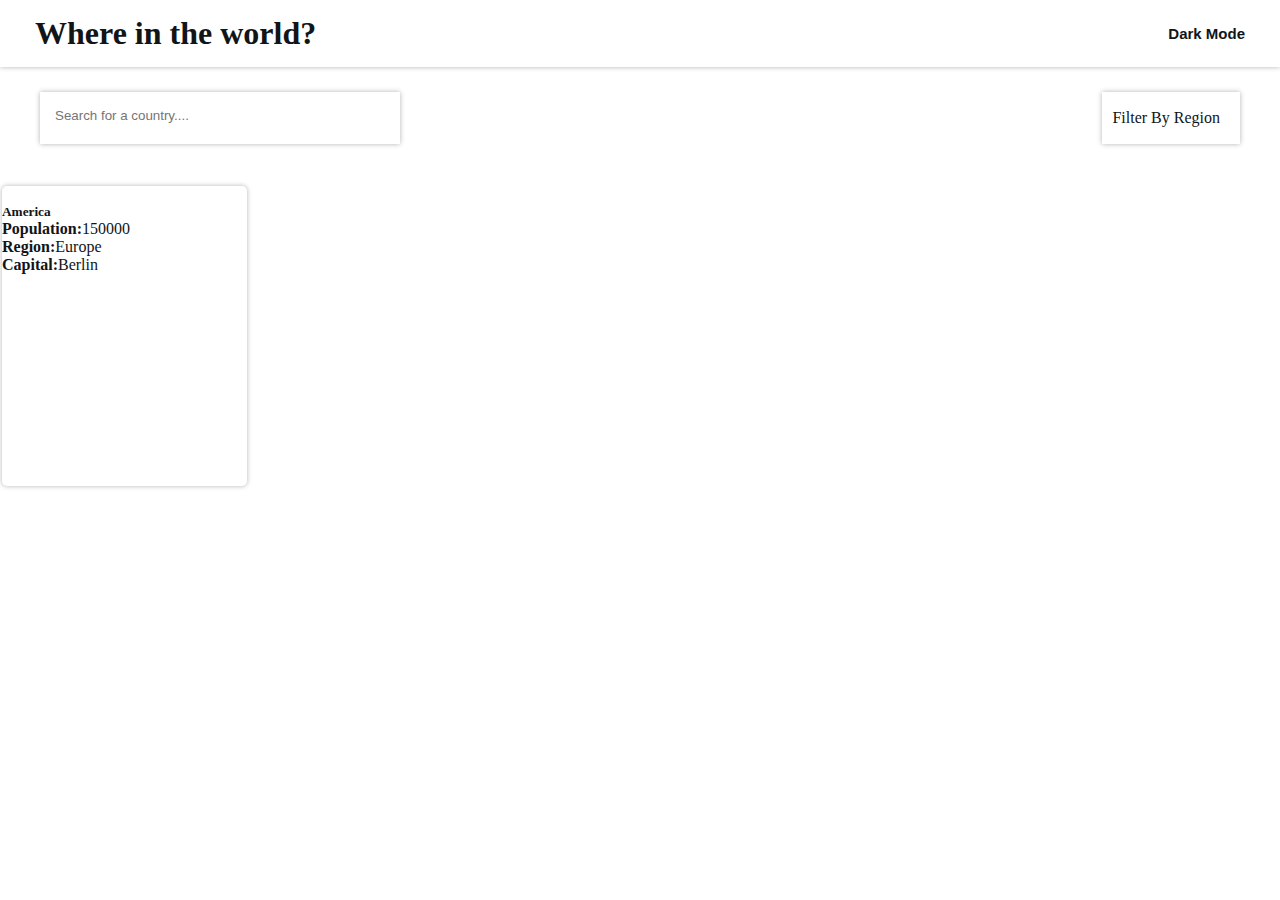
==== index.html @ f843dadb "first commit" ====
<!DOCTYPE html>
<html lang="en">
  <head>
    <meta charset="UTF-8" />
    <meta name="viewport" content="width=device-width, initial-scale=1.0" />
    <link
      rel="stylesheet"
      href="https://cdnjs.cloudflare.com/ajax/libs/font-awesome/6.2.1/css/all.min.css"
      integrity="sha512-MV7K8+y+gLIBoVD59lQIYicR65iaqukzvf/nwasF0nqhPay5w/9lJmVM2hMDcnK1OnMGCdVK+iQrJ7lzPJQd1w=="
      crossorigin="anonymous"
      referrerpolicy="no-referrer"
    />
    <link rel="stylesheet" href="style.css" class="css" />
    <title>Rest-countries-api</title>
  </head>
  <body>
    <header>
      <h1>Where in the world?</h1>

      <button class="toggle">
        <i class="fa-regular fa-moon"></i>
        Dark Mode
      </button>
    </header>
    <section class="first">
      <div class="search-country">
        <i class="fa-solid fa-magnifying-glass"></i>
        <input
          type="text"
          placeholder="Search for a country...."
          class="search"
        />
      </div>
      <div class="filter-country">
        <div class="dropdown">
          <p>Filter By Region</p>
          <button onclick="droplist()">
            <i class="fa-solid fa-chevron-down"></i>
          </button>
        </div>
        <div class="drop">
          <p class="region">All</p>
          <p class="region">Africa</p>
          <p class="region">America</p>
          <p class="region">Asia</p>
          <p class="region">Europe</p>
          <p class="region">Ocenia</p>
        </div>
      </div>
    </section>
    <section class="second">
      <div class="countries">
        <div class="country-img">
          <img src="" />
        </div>
        <div class="country-info">
          <h5 class="countryName">America</h5>
          <p><strong>Population:</strong>150000</p>
          <p class="regionName"><strong>Region:</strong>Europe</p>
          <p><strong>Capital:</strong>Berlin</p>
        </div>
      </div>
    </section>
    <!-- <section class="third">
<button>
  &#8592;back
</button>

    </section> -->
    
    <script src="script.js"></script>
  </body>
</html>
---- style.css ----
*{
    margin: 0;
    padding: 0;
    box-sizing: border-box;
}
body{
    width: 100%;
    min-height: 100vh;
    --bgcolor: hsl(0,0%,98%);
    --fontcolor: hsl(200, 15%, 8%);
    font-family:"Nunito Sans" sans-serif;
    /* background-color: hsl(0, 0%, 100%); */

    color: hsl(200, 15%, 8%);
}
/* ------------------------------------
---------------header------------------
------------------------------------ */
header{
    width:100%;
    padding: 15px 35px;
    display: flex;
justify-content: space-between;
background-color: hsl(0, 0%, 100%);
/* box-shadow: 0 0 5px rgba(3, 3, 3, 0.3); */
/* border: 1px solid black; */
 /* box-shadow: rgba(10, 10, 10, 0.1) 0px 10px 10px -10px;; */
 box-shadow: 0 0 5px rgba(0, 0, 0, 0.3);

}
button{
    outline: none;
    border: 0;
    background: transparent;
    color: var(--fontcolor);
}

.toggle{
    font-size: 15px;
    cursor: pointer;
    color: hsl(200, 15%, 8%);
    font-weight: 600;

}

/* ------------------------------------
------------first-section-------------
------------------------------------ */
.first{
    display: flex;
    justify-content: space-between;
    width:100%;
    padding: 25px 40px;
   
   
}

.search-country{
    width:30%;
 
    padding:6px 10px;
    background-color: hsl(0, 0%, 100%);
    box-shadow: 0 0 5px rgba(0, 0, 0, 0.3);
}
input[type="text"]{
    border:none;
        padding: 10px 5px;
        outline: 0;
        border: 0;
}
.dropdown{
    display:flex;
    box-shadow: 0 0 5px rgba(0, 0, 0, 0.3);
padding:1px 5px;
cursor: pointer;
background-color: hsl(0, 0%, 100%);
    /* padding:16px 10px; */
}
.dropdown p{
    padding:16px 5px;
}
.dropdown i {
    padding: 5px;
    cursor: pointer;
}
.drop {
    box-shadow: 0 0 5px rgba(0, 0, 0, 0.3);

margin-top: 0.5rem;
    padding: 17px 14px;
    /* width: 100%; */
    border-radius: 5px;
  
    cursor: pointer;
  
    display: none;
}
/* ------------------------------------
------------countries-------------
------------------------------------ */
.countries{
    min-height: 300px;
    box-shadow: 0 0 5px rgba(0, 0, 0, 0.3);
    width: 245px;
    border-radius: 5px;
    margin: 17px 2px;
    overflow: hidden;
    background-color: var(--countrybgcolor); 
}
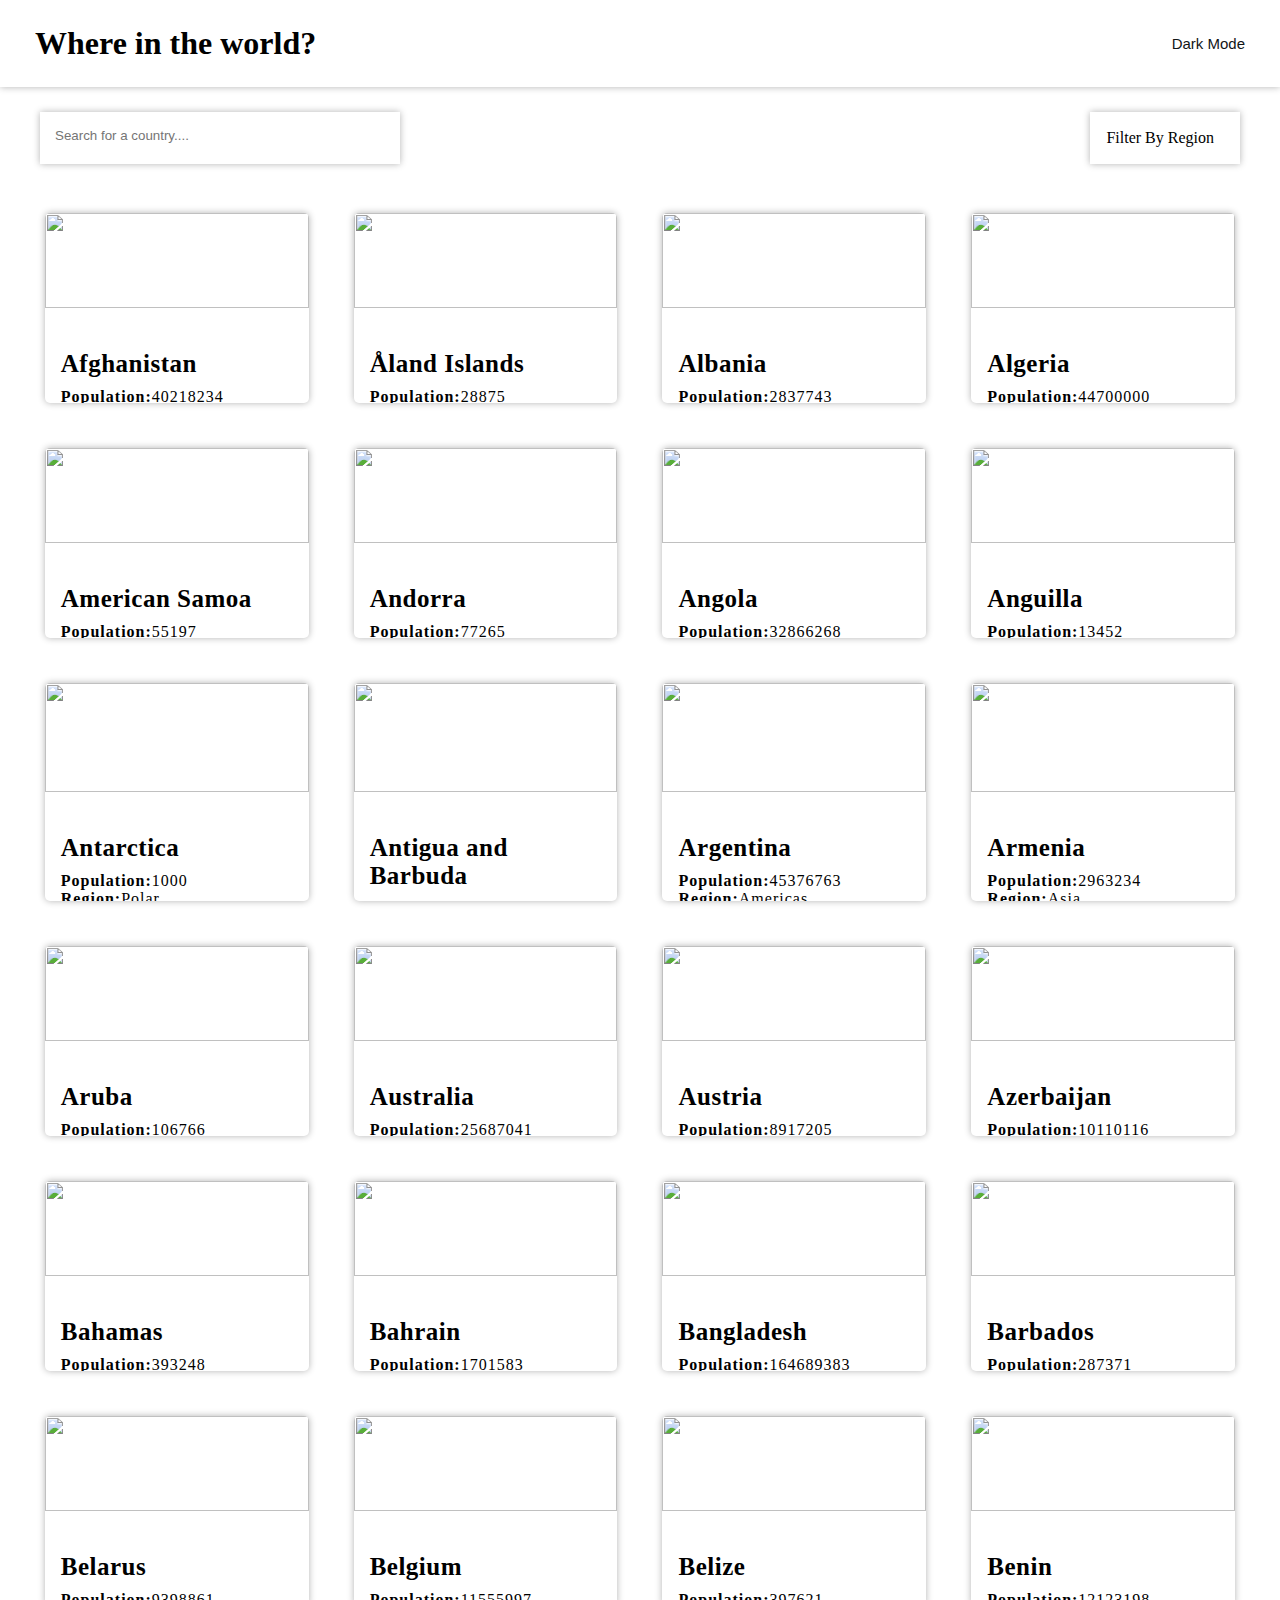
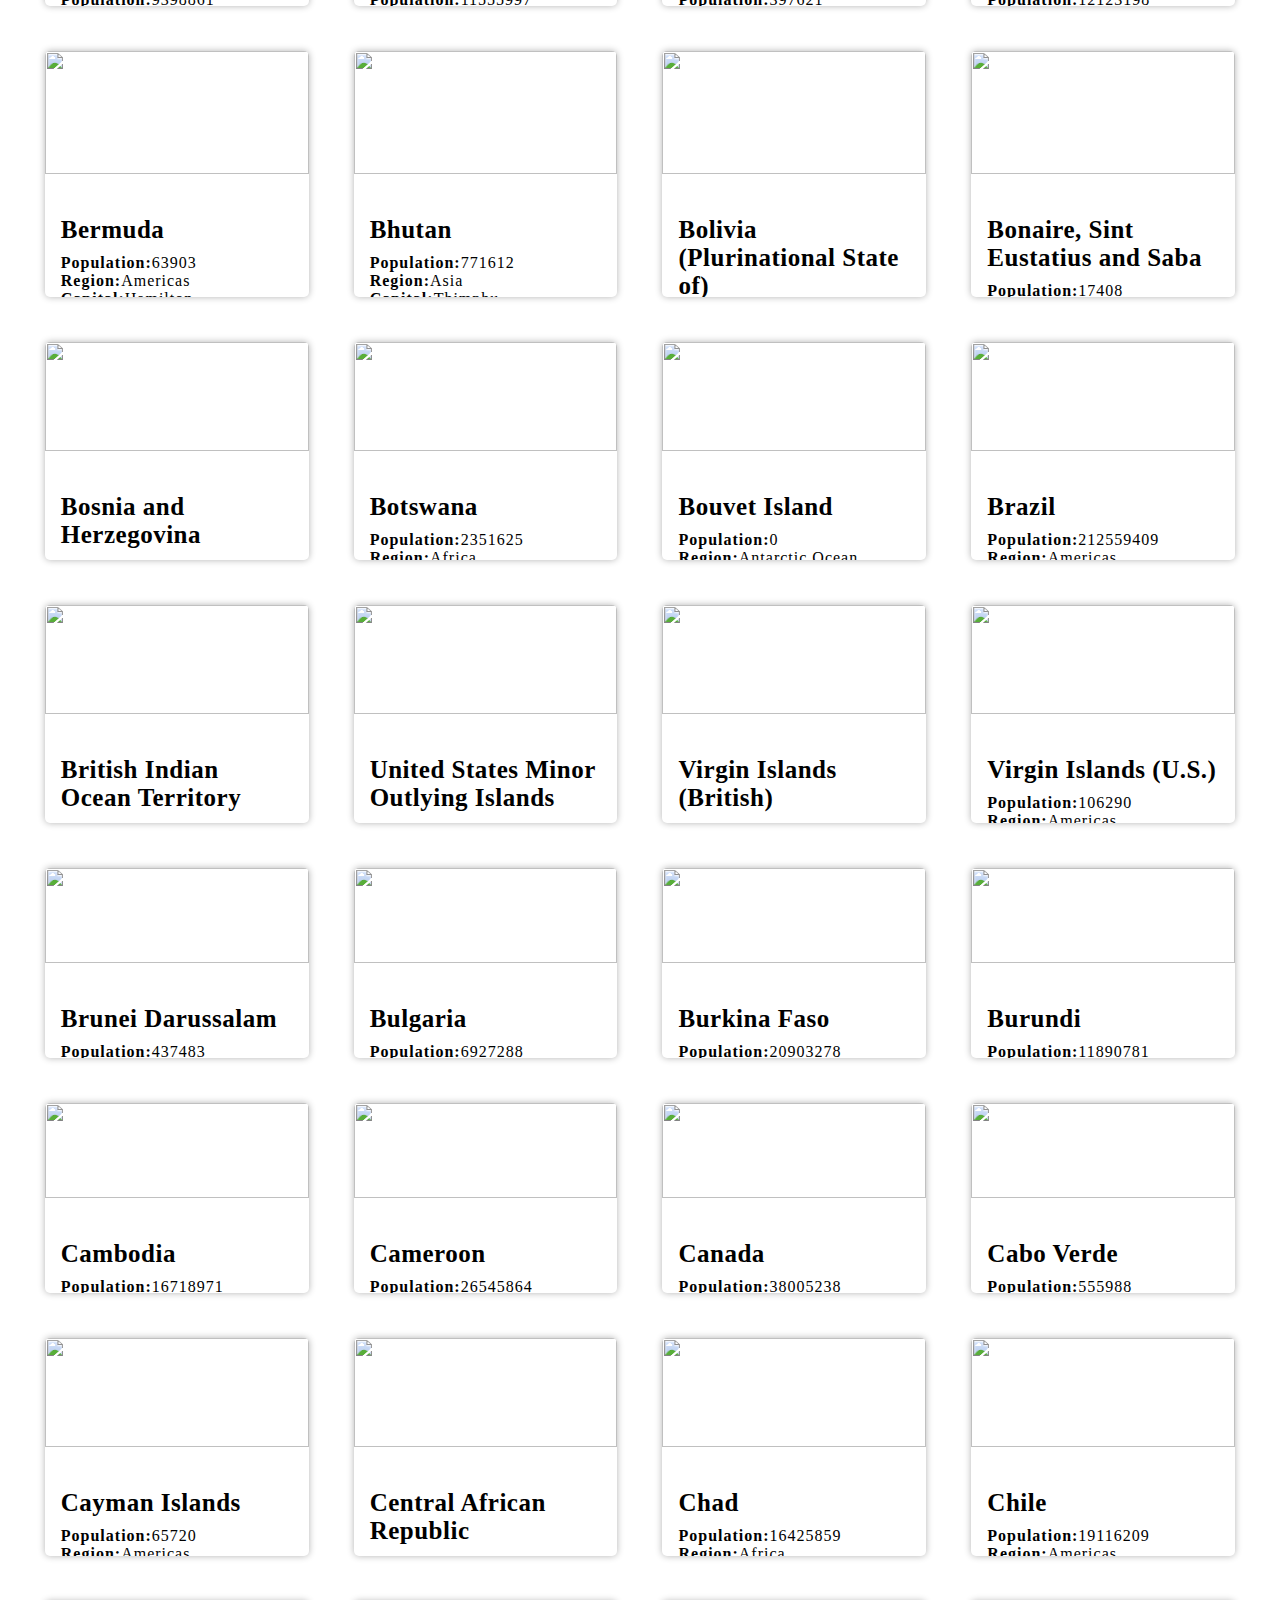
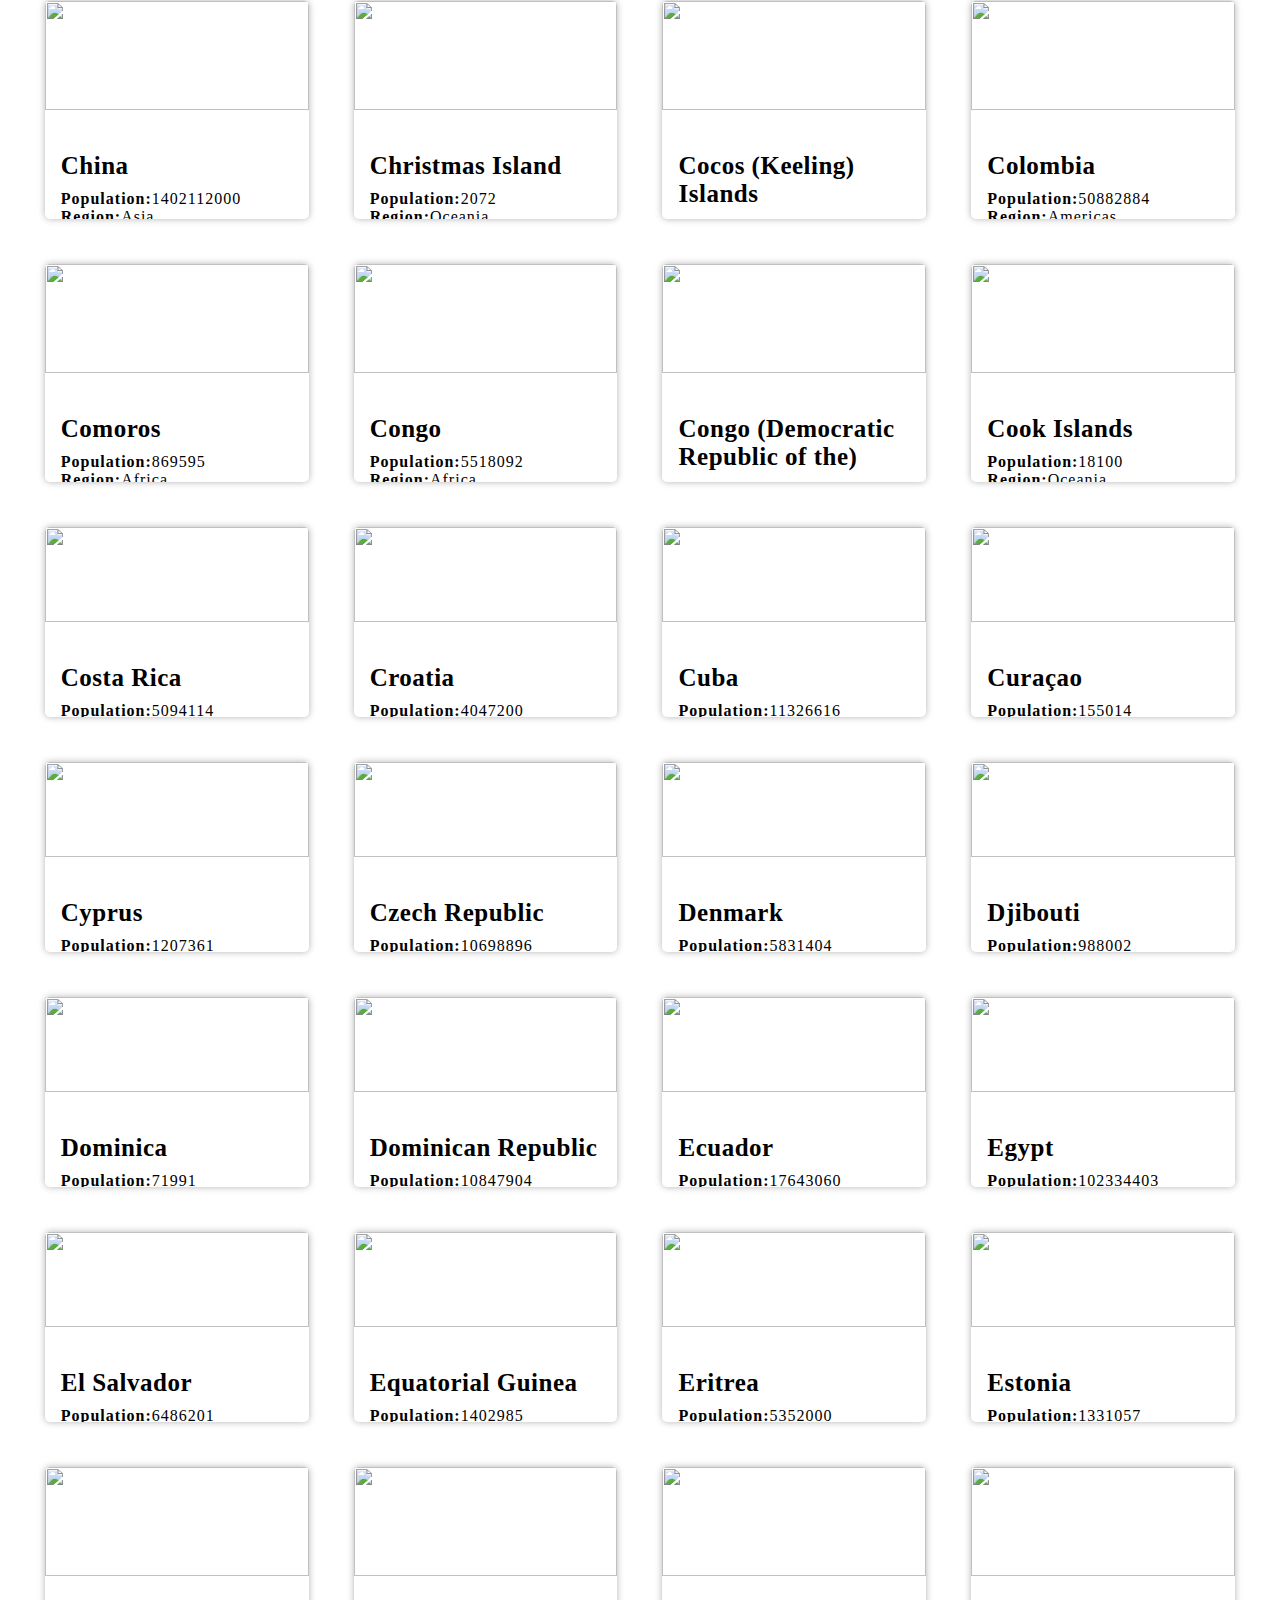
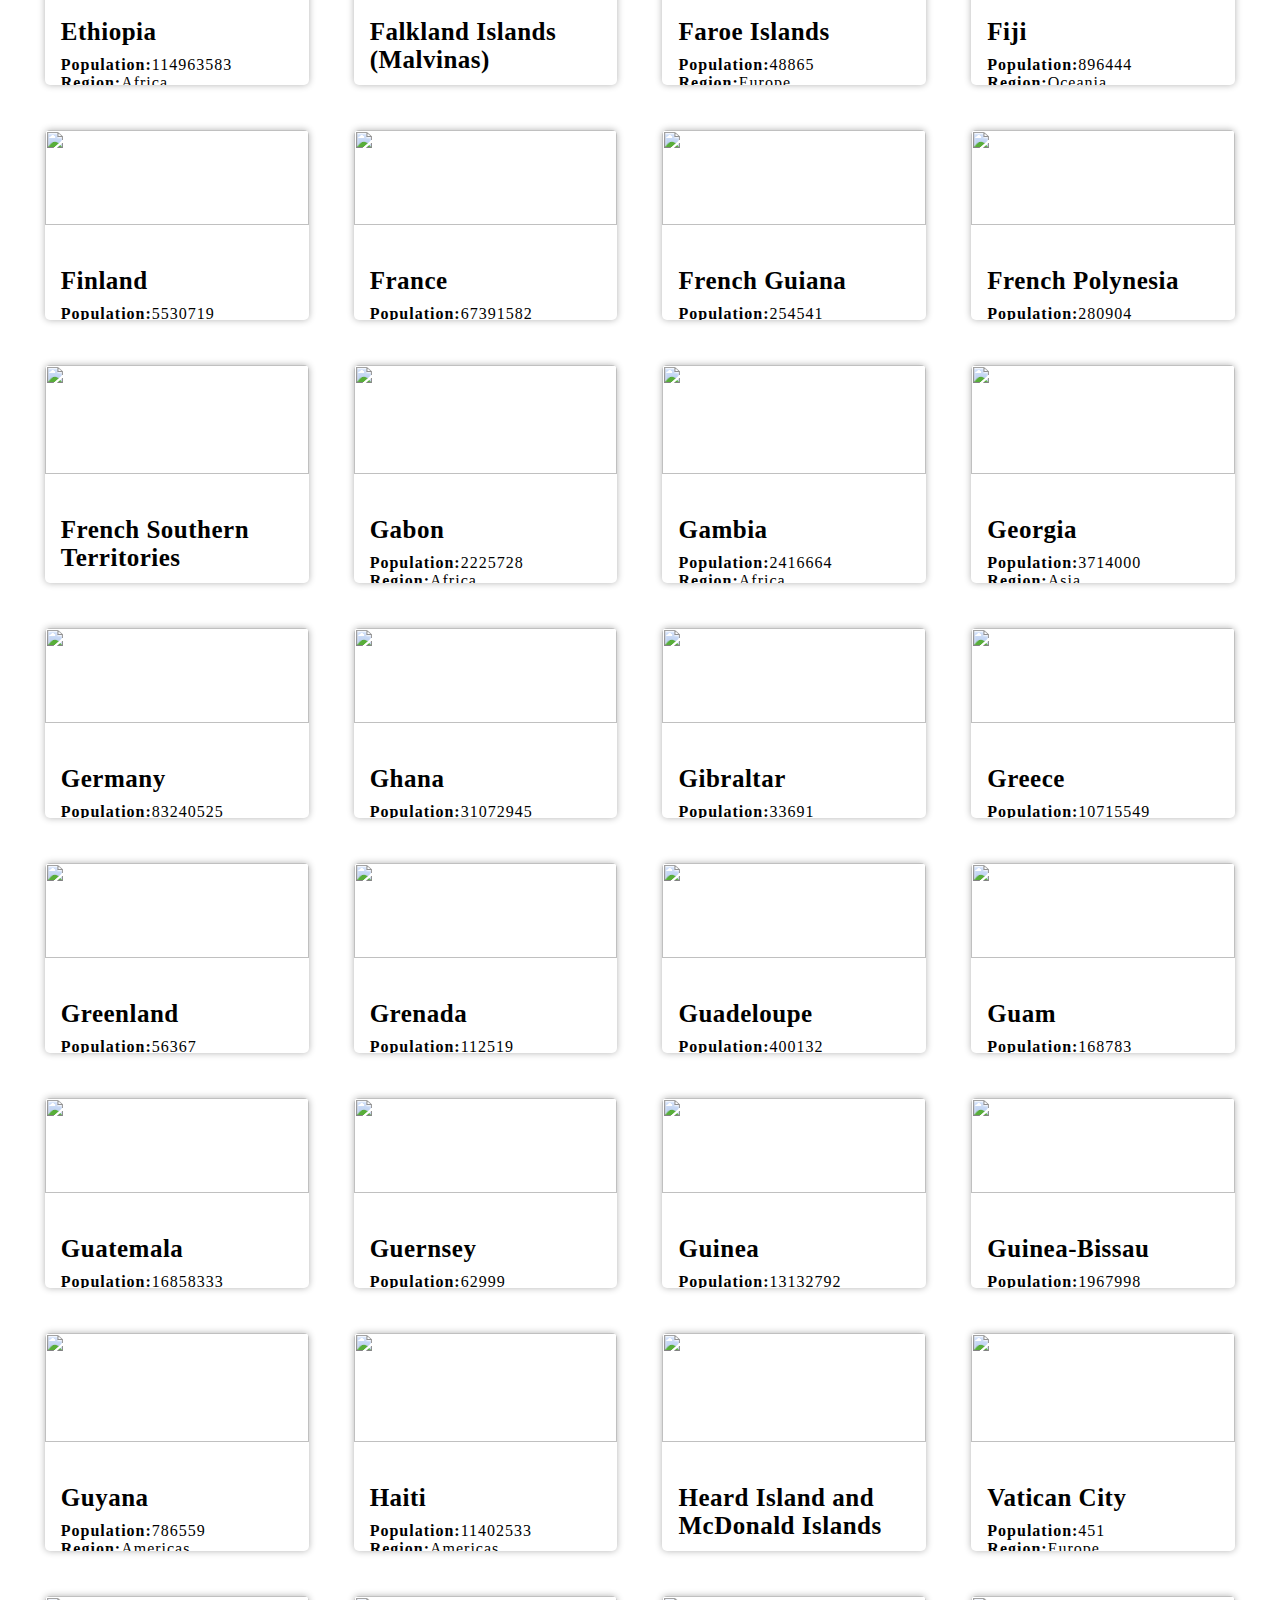
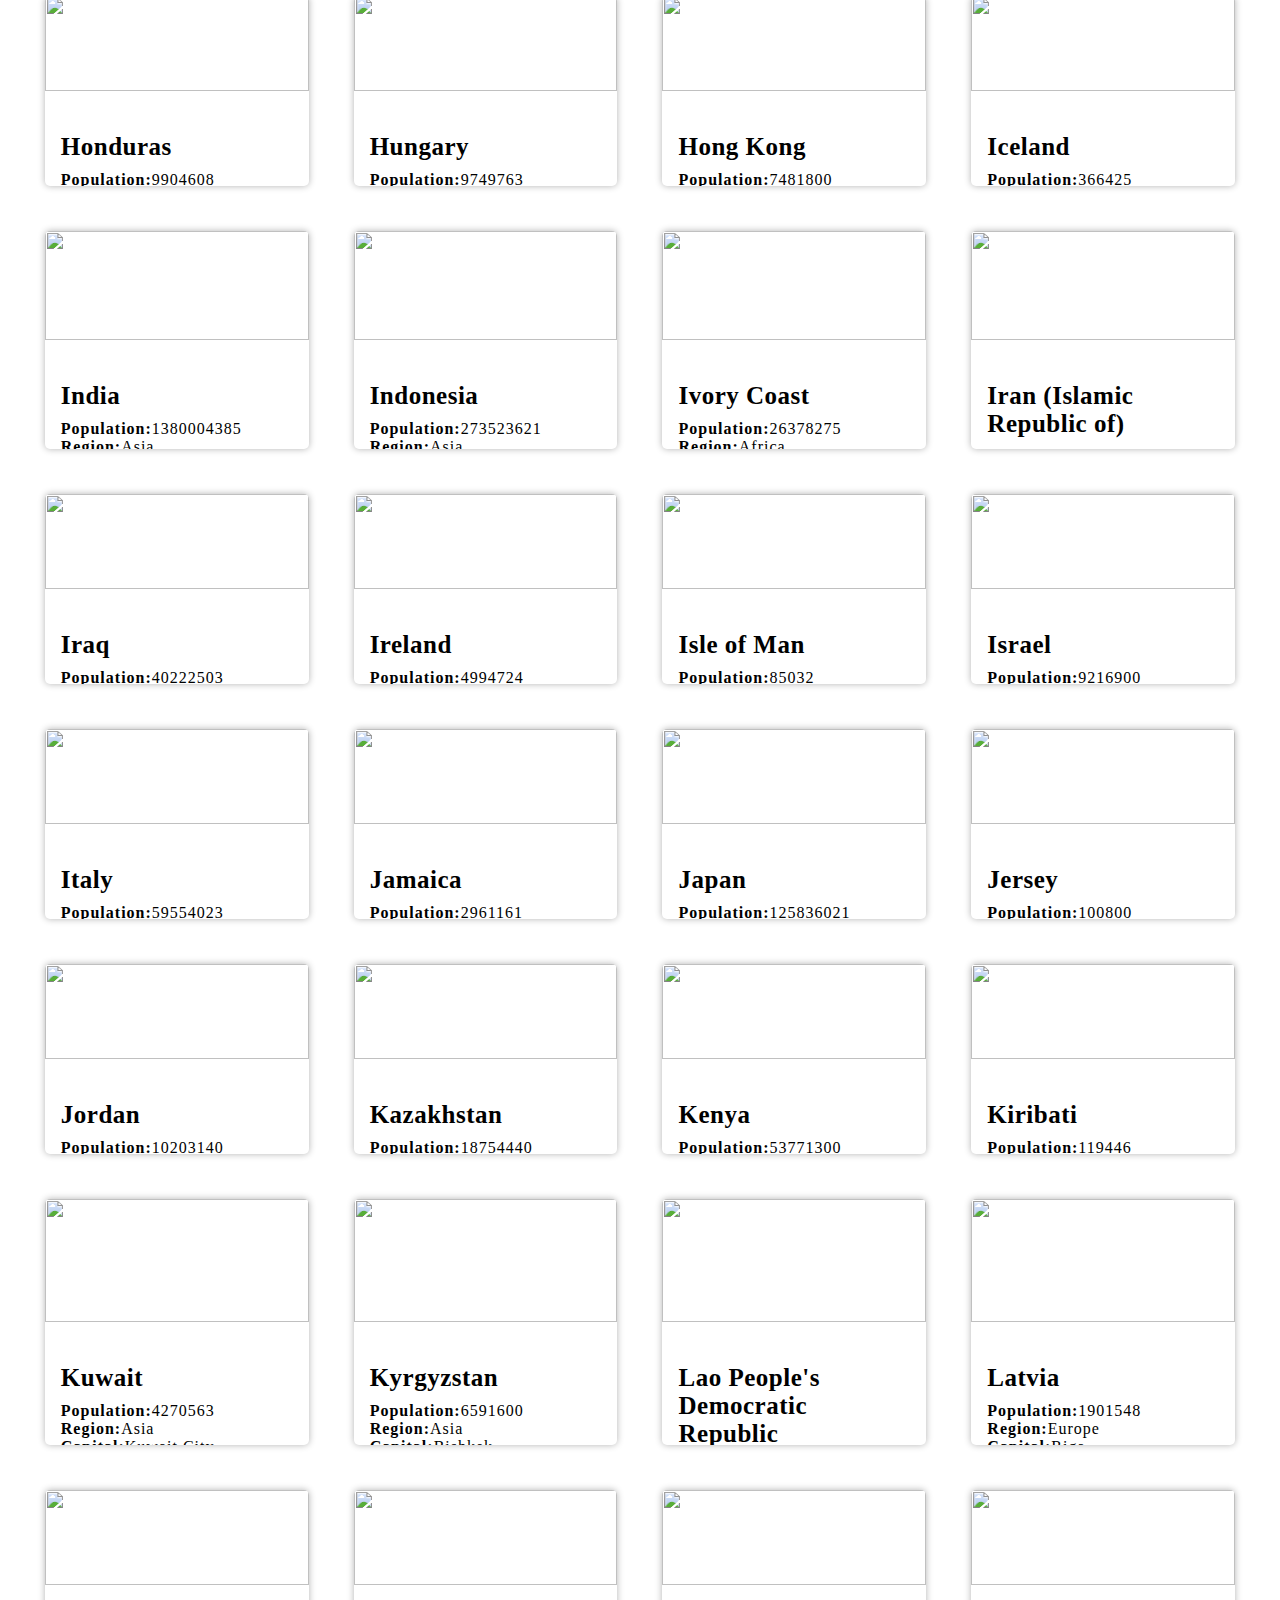
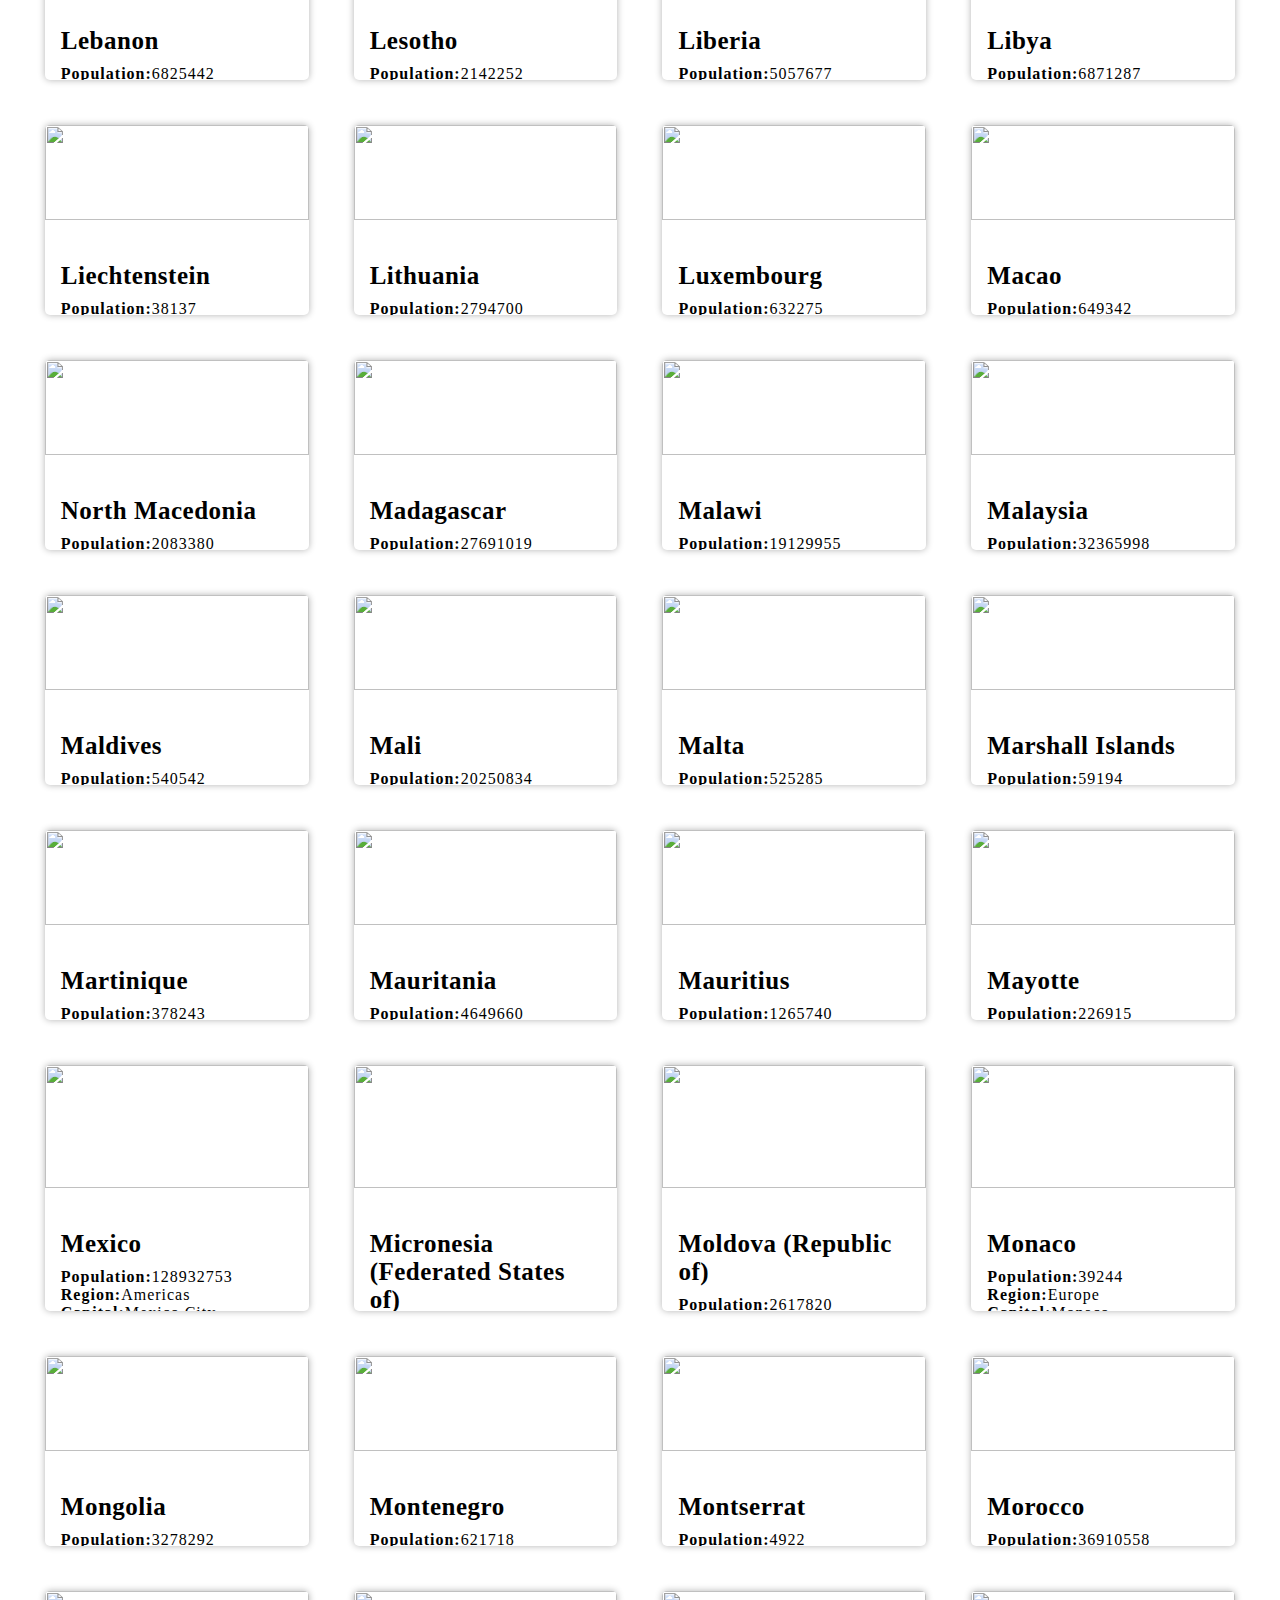
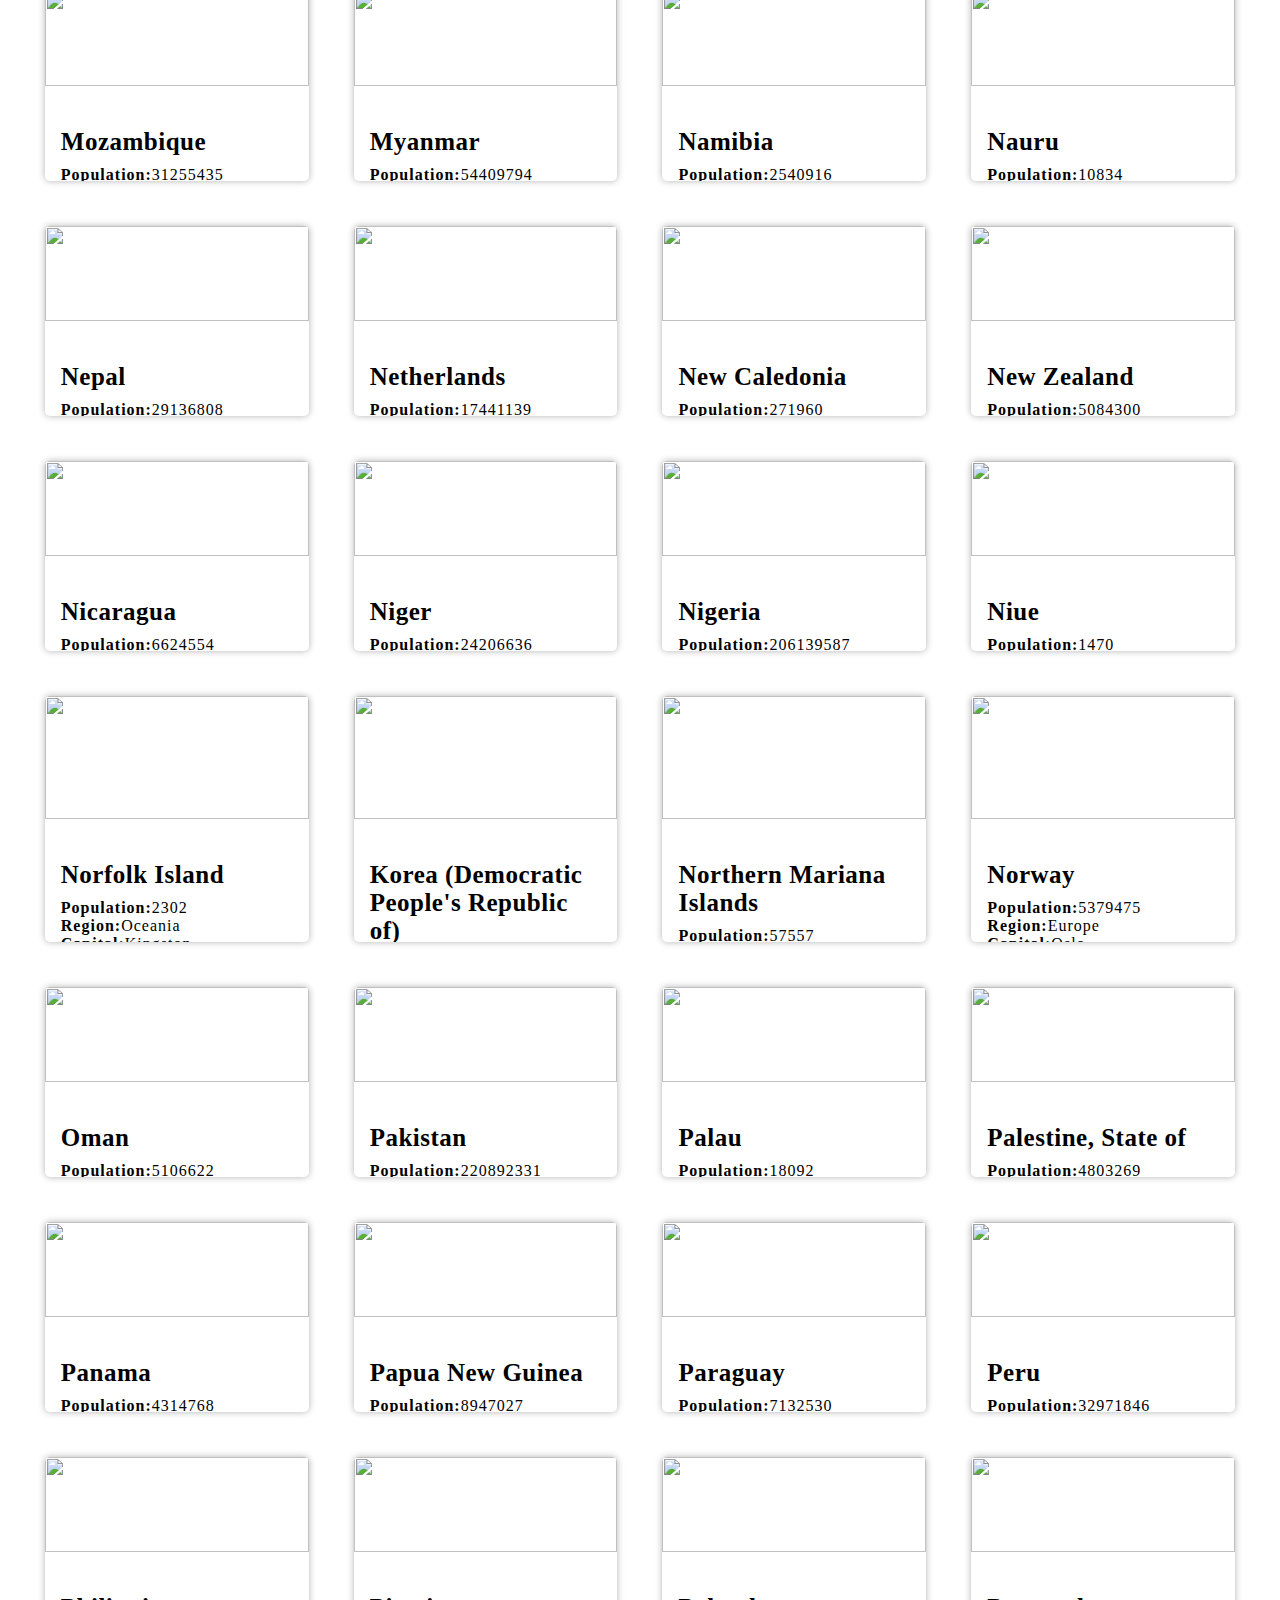
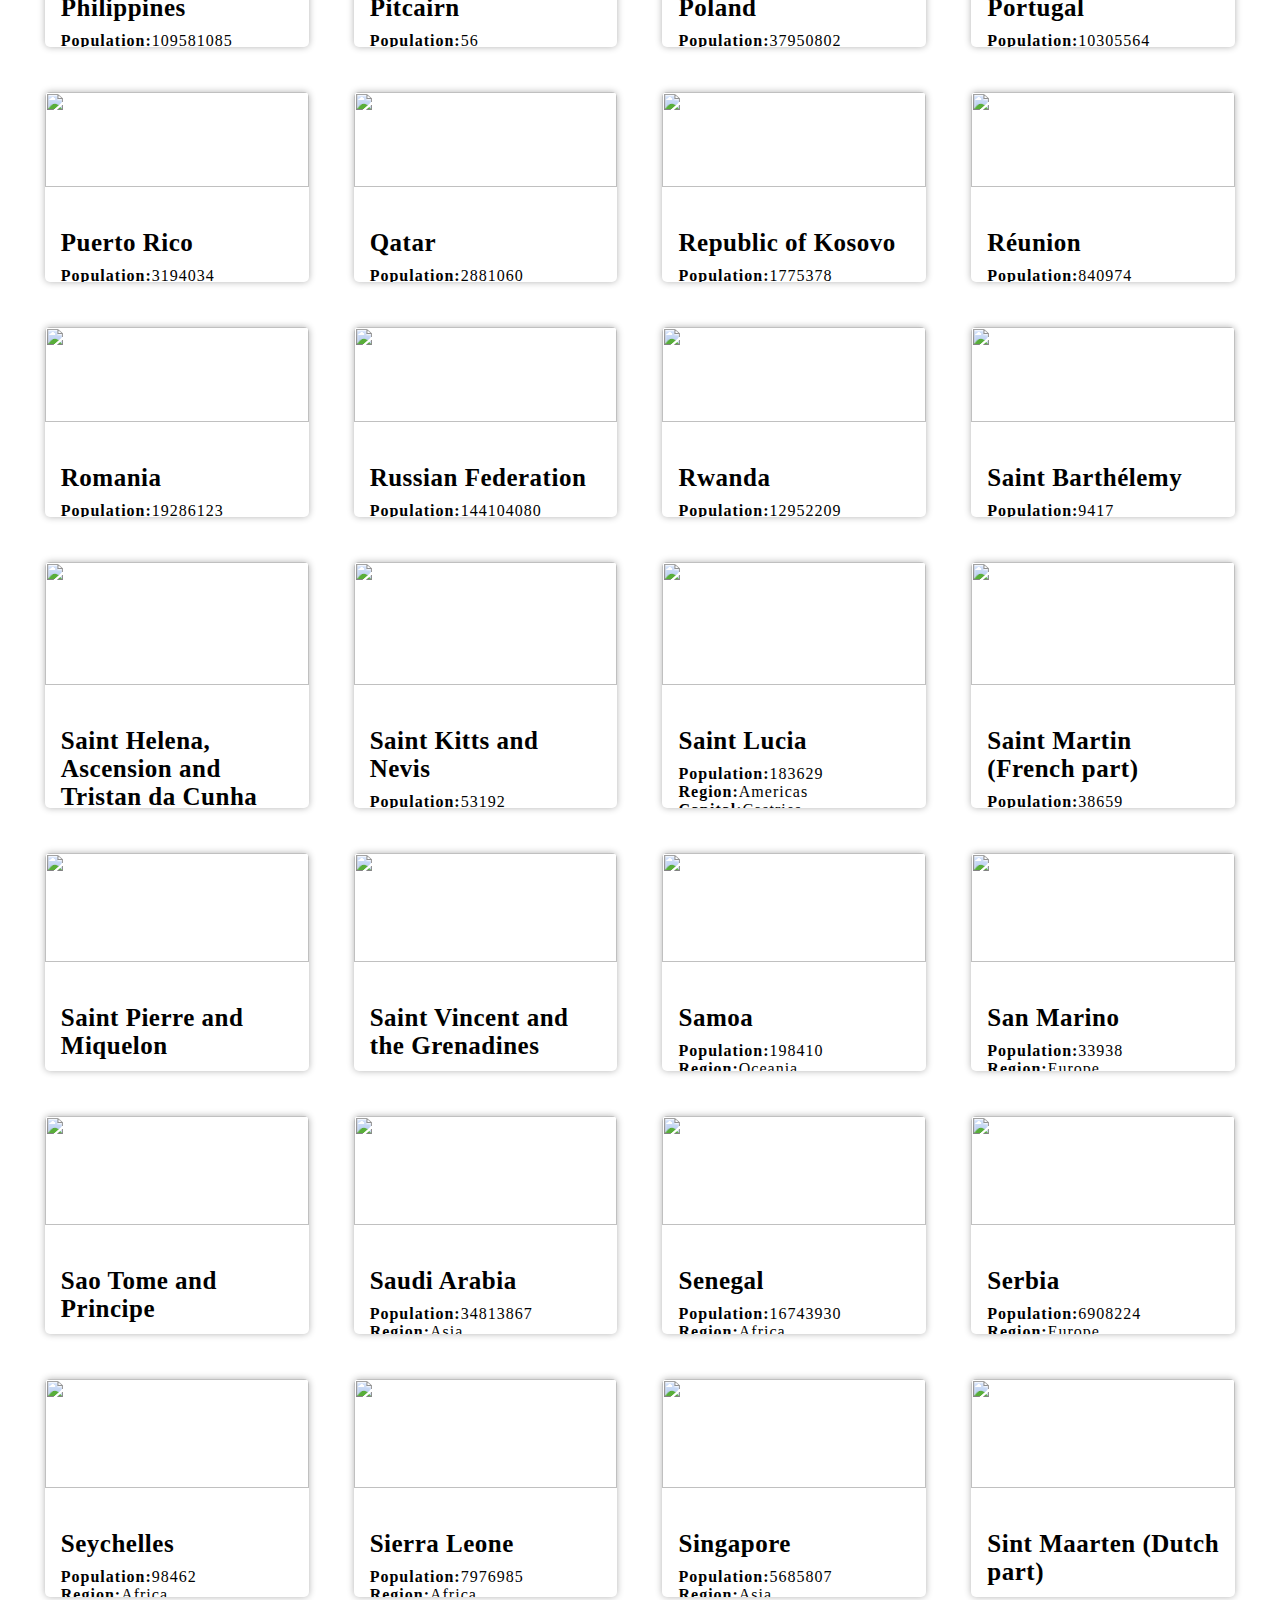
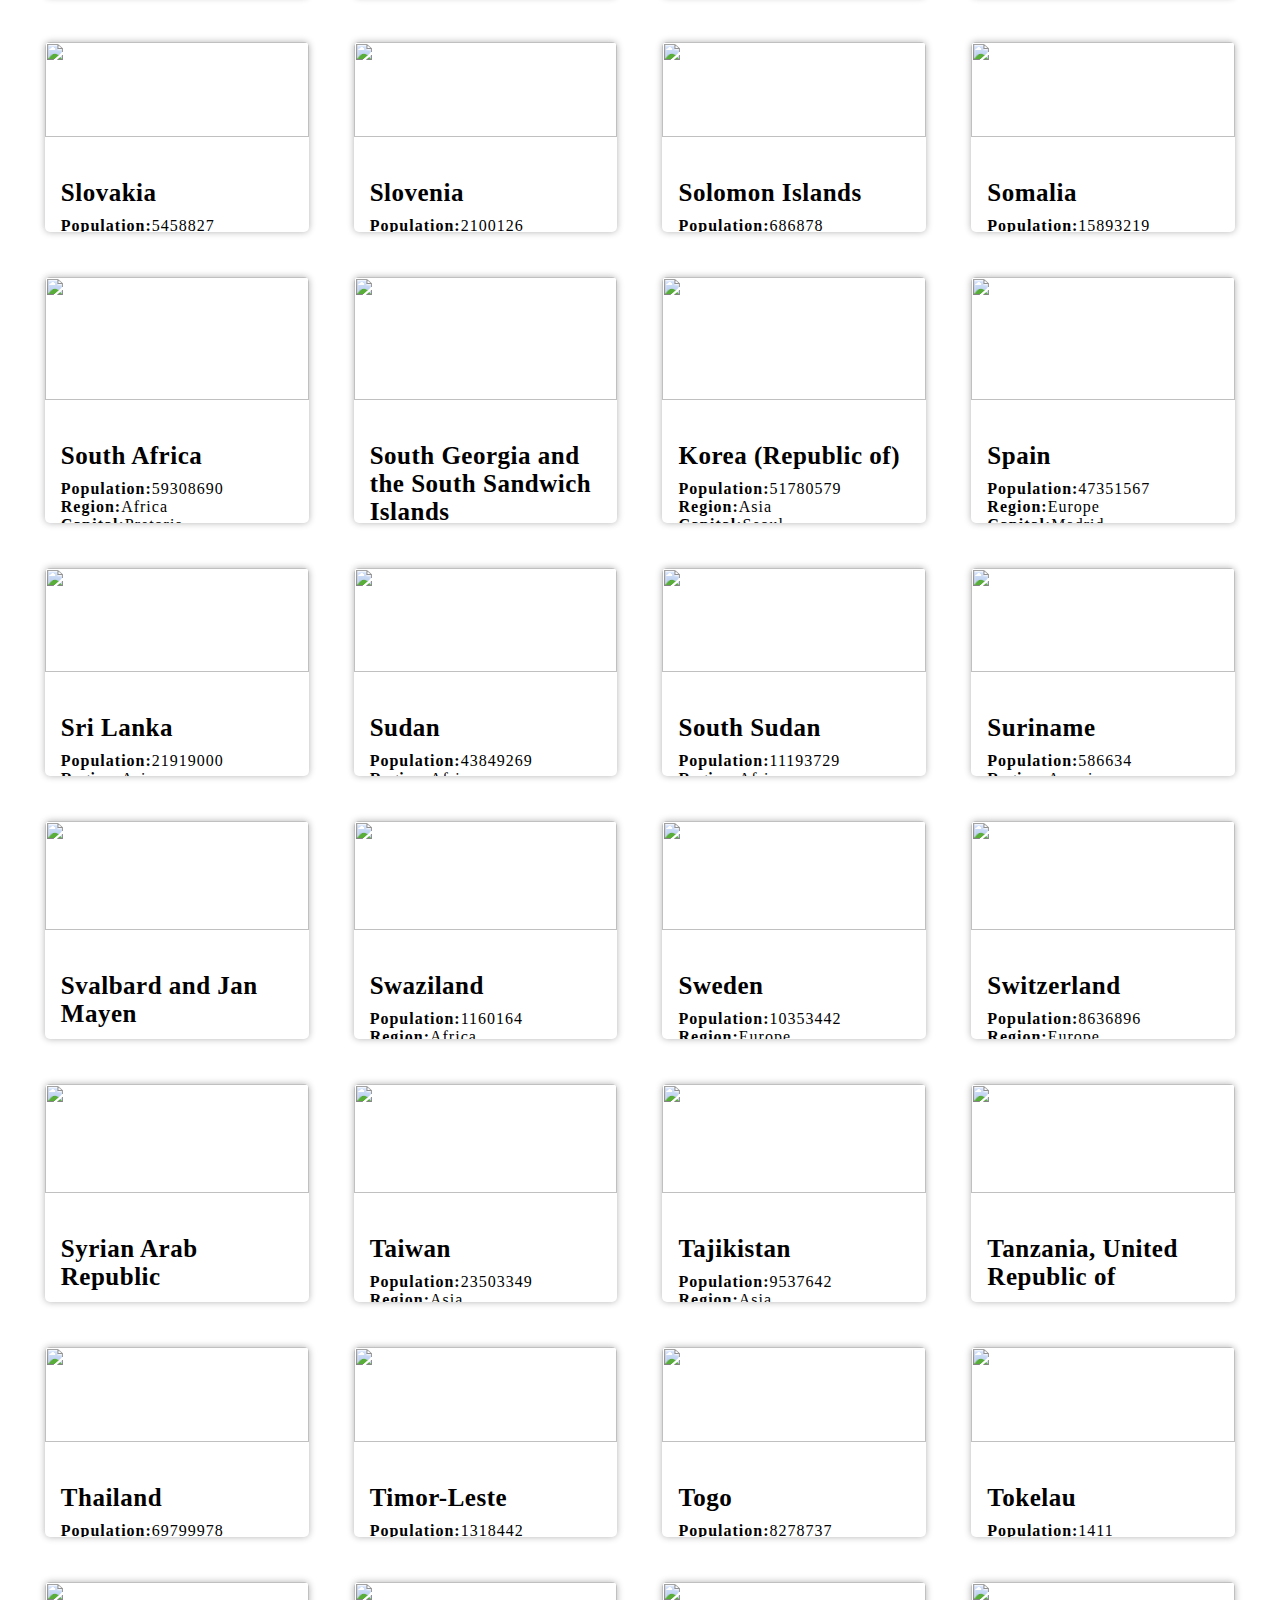
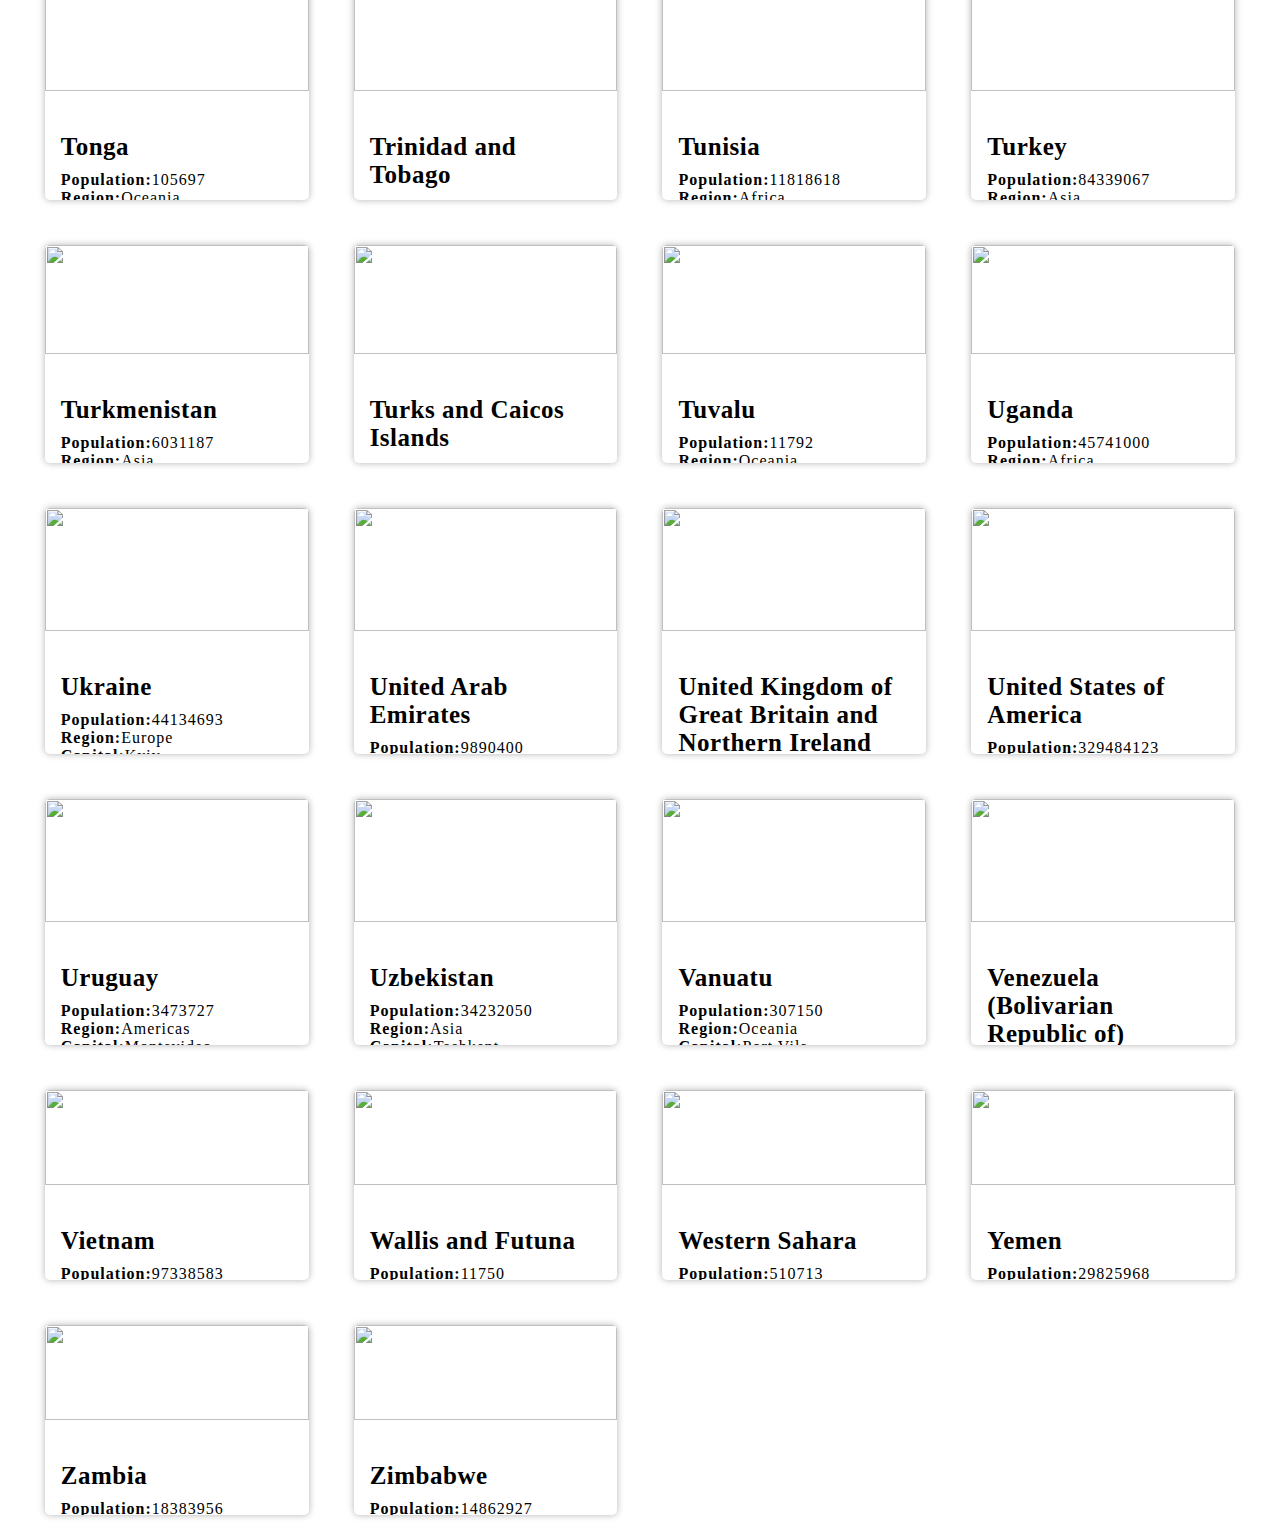
==== commit d8c0249a: "changes to filter country" ====
--- a/index.html
+++ b/index.html
@@ -10,46 +10,53 @@
       crossorigin="anonymous"
       referrerpolicy="no-referrer"
     />
+    <link rel="preconnect" href="https://fonts.googleapis.com"><link rel="preconnect" href="https://fonts.gstatic.com" crossorigin><link href="https://fonts.googleapis.com/css2?family=Nunito+Sans&display=swap" rel="stylesheet">
     <link rel="stylesheet" href="style.css" class="css" />
     <title>Rest-countries-api</title>
   </head>
   <body>
+    <div id="loader">
+      <div class="progress">
+          <div class="intermediate"></div>
+      </div>
+  </div>
     <header>
       <h1>Where in the world?</h1>
 
       <button class="toggle">
-        <i class="fa-regular fa-moon"></i>
+        <i class="fa-regular  fa-moon moon"></i>
         Dark Mode
       </button>
     </header>
     <section class="first">
       <div class="search-country">
-        <i class="fa-solid fa-magnifying-glass"></i>
+        <i class="fa-solid fa-magnifying-glass fas"></i>
         <input
           type="text"
           placeholder="Search for a country...."
           class="search"
+          oninput="handleSearch()"
         />
       </div>
       <div class="filter-country">
         <div class="dropdown">
           <p>Filter By Region</p>
           <button onclick="droplist()">
-            <i class="fa-solid fa-chevron-down"></i>
+            <i class="fa-solid fas fa-chevron-down"></i>
           </button>
         </div>
-        <div class="drop">
-          <p class="region">All</p>
-          <p class="region">Africa</p>
-          <p class="region">America</p>
-          <p class="region">Asia</p>
-          <p class="region">Europe</p>
-          <p class="region">Ocenia</p>
+        <div class="drop"> 
+          <p class="region" onclick="getCountry()">All</p>
+          <p class="region" onclick="fCountry(this)">Africa</p>
+          <p class="region" onclick="fCountry(this)">America</p>
+          <p class="region" onclick="fCountry(this)">Asia</p>
+          <p class="region" onclick="fCountry(this)">Europe</p>
+          <p class="region" onclick="fCountry(this)">Ocenia</p>
         </div>
       </div>
     </section>
     <section class="second">
-      <div class="countries">
+      <!-- <div class="countries">
         <div class="country-img">
           <img src="" />
         </div>
@@ -59,8 +66,9 @@
           <p class="regionName"><strong>Region:</strong>Europe</p>
           <p><strong>Capital:</strong>Berlin</p>
         </div>
-      </div>
+      </div> -->
     </section>
+    
     <!-- <section class="third">
 <button>
   &#8592;back
--- a/style.css
+++ b/style.css
@@ -1,109 +1,228 @@
-*{
-    margin: 0;
-    padding: 0;
-    box-sizing: border-box;
-}
-body{
+@import url("https://fonts.google.com/specimen/Nunito+Sans");
+* {
+  margin: 0;
+  padding: 0;
+  box-sizing: border-box;
+}
+body {
+  width: 100%;
+  min-height: 100vh;
+  --bgcolor: hsl(0, 0%, 98%);
+  --fontcolor: hsl(200, 15%, 8%);
+  font-family: "Nunito Sans" sans-serif;
+}
+/* ---------------loader------------------ */
+#loader{
+    display: none;
+    background: rgba(0, 0, 0, 0.505) url('./preloader.gif') no-repeat center;
+    background-size: 4%;
+    color: var(--bgcolor);
+    height: 100vh;
     width: 100%;
-    min-height: 100vh;
-    --bgcolor: hsl(0,0%,98%);
-    --fontcolor: hsl(200, 15%, 8%);
-    font-family:"Nunito Sans" sans-serif;
-    /* background-color: hsl(0, 0%, 100%); */
-
-    color: hsl(200, 15%, 8%);
+    position: fixed;
+    z-index: 100;
+}
+#loader.show{
+    display: block;
+}
+.hidden{
+    display: none;
 }
 /* ------------------------------------
 ---------------header------------------
 ------------------------------------ */
-header{
-    width:100%;
-    padding: 15px 35px;
-    display: flex;
-justify-content: space-between;
-background-color: hsl(0, 0%, 100%);
-/* box-shadow: 0 0 5px rgba(3, 3, 3, 0.3); */
-/* border: 1px solid black; */
- /* box-shadow: rgba(10, 10, 10, 0.1) 0px 10px 10px -10px;; */
- box-shadow: 0 0 5px rgba(0, 0, 0, 0.3);
-
-}
-button{
-    outline: none;
-    border: 0;
-    background: transparent;
-    color: var(--fontcolor);
-}
-
-.toggle{
-    font-size: 15px;
-    cursor: pointer;
-    color: hsl(200, 15%, 8%);
-    font-weight: 600;
-
+header {
+  width: 100%;
+  padding: 25px 35px;
+  display: flex;
+  justify-content: space-between;
+
+  box-shadow: 0 0 7px rgba(0, 0, 0, 0.3);
+}
+button {
+  outline: none;
+  border: 0;
+  background: transparent;
+}
+
+.toggle {
+  font-size: 15px;
+  cursor: pointer;
+
+  color: var(--fontcolor);
 }
 
 /* ------------------------------------
 ------------first-section-------------
 ------------------------------------ */
-.first{
-    display: flex;
-    justify-content: space-between;
-    width:100%;
-    padding: 25px 40px;
-   
-   
-}
-
-.search-country{
-    width:30%;
- 
-    padding:6px 10px;
-    background-color: hsl(0, 0%, 100%);
-    box-shadow: 0 0 5px rgba(0, 0, 0, 0.3);
-}
-input[type="text"]{
-    border:none;
-        padding: 10px 5px;
-        outline: 0;
-        border: 0;
-}
-.dropdown{
-    display:flex;
-    box-shadow: 0 0 5px rgba(0, 0, 0, 0.3);
-padding:1px 5px;
-cursor: pointer;
-background-color: hsl(0, 0%, 100%);
-    /* padding:16px 10px; */
-}
-.dropdown p{
-    padding:16px 5px;
+.first {
+  display: flex;
+  justify-content: space-between;
+  width: 100%;
+  padding: 25px 40px;
+}
+
+.search-country {
+  width: 30%;
+
+  padding: 6px 10px;
+  background-color: var(--countrybgcolor);
+
+  box-shadow: 0 0 7px rgba(0, 0, 0, 0.3);
+}
+input[type="text"] {
+  border: none;
+  padding: 10px 5px;
+  outline: 0;
+  border: 0;
+  background-color: var(--countrybgcolor);
+}
+.dropdown {
+  display: flex;
+  box-shadow: 0 0 7px rgba(0, 0, 0, 0.3);
+  padding: 1px 11px;
+  cursor: pointer;
+  background-color: var(--countrybgcolor);
+}
+.dropdown p {
+  padding: 16px 5px;
 }
 .dropdown i {
-    padding: 5px;
-    cursor: pointer;
+  padding: 5px;
+  cursor: pointer;
 }
 .drop {
-    box-shadow: 0 0 5px rgba(0, 0, 0, 0.3);
-
-margin-top: 0.5rem;
-    padding: 17px 14px;
-    /* width: 100%; */
-    border-radius: 5px;
-  
-    cursor: pointer;
-  
-    display: none;
+  box-shadow: 0 0 7px rgba(0, 0, 0, 0.3);
+
+  margin-top: 0.5rem;
+  padding: 17px 17px;
+  width: 12%;
+  border-radius: 3px;
+  cursor: pointer;
+  display: none;
+  position: absolute;
+  background-color: var(--bgcolor);
+  color: var(--fontcolor);
+
+  z-index: 1;
 }
 /* ------------------------------------
 ------------countries-------------
 ------------------------------------ */
-.countries{
-    min-height: 300px;
-    box-shadow: 0 0 5px rgba(0, 0, 0, 0.3);
-    width: 245px;
-    border-radius: 5px;
-    margin: 17px 2px;
-    overflow: hidden;
-    background-color: var(--countrybgcolor); 
-}+.countries {
+  box-shadow: 0 0 7px rgba(0, 0, 0, 0.3);
+
+  border-radius: 5px;
+
+  overflow: hidden;
+  background-color: var(--countrybgcolor);
+  z-index: -1;
+  height: 100%;
+  width: 100%;
+}
+.second {
+  display: grid;
+  grid-template-columns: repeat(4, auto);
+
+  width: 93vw;
+  gap: 45px;
+  margin: 1.5rem auto;
+}
+
+.country-img {
+  width: 100%;
+  height: 50%;
+}
+.country-img img {
+  height: 100%;
+  width: 100%;
+  object-fit: cover;
+}
+.country-info {
+  width: 100%;
+  padding: 2rem 1rem;
+}
+.country-info h1 {
+  letter-spacing: 0.5px;
+  font-size: 25px;
+  padding: 10px 0;
+}
+.country-info p {
+  letter-spacing: 1px;
+}
+.country-info p > strong {
+  font-weight: 600;
+}
+
+i {
+  cursor: pointer;
+  color: var(--fontcolor);
+}
+.dark {
+  --bgcolor: hsl(207, 26%, 17%);
+  --fontcolor: hsl(0, 0%, 100%);
+  background-color: var(--bgcolor);
+  color: var(--fontcolor) !important;
+  --countrybgcolor: hsl(209, 23%, 22%);
+}
+
+/* ----------------details---------------- */
+
+.modal {
+  display: flex;
+  justify-content: space-between;
+  align-items: center;
+  height: 100%;
+  width: 100%;
+  flex-wrap: wrap;
+}
+.back {
+  position: absolute;
+  top: 3rem;
+  left: 30px;
+  background-color: #fdfdfd;
+  box-shadow: 0 0 5px rgba(0, 0, 0.3);
+  padding: 10px 20px;
+  letter-spacing: 1px;
+  border-radius: 5px;
+  display:none;
+  /* z-index: -1; */
+}
+.leftmodal {
+  width: 50%;
+}
+.leftmodal img {
+  height: 100%;
+  width: 80%;
+  object-fit: cover;
+}
+.rightmodal {
+  width: 50%;
+  padding: 2rem;
+}
+.modalflex {
+  display: flex;
+  justify-content: space-between;
+  flex-wrap: wrap;
+}
+.rightmodal h1 {
+  margin: 10px 0;
+  letter-spacing: 1px;
+  font-size: 40px;
+}
+.inner p {
+    padding:8px 2px;
+  letter-spacing: 1px;
+  font-size: 18px;
+  font-weight: 200;
+}
+.inner.innerright p > strong {
+  font-weight: 500;
+  font-size: 25px;
+}
+.innerright p {
+    padding:9px 0;
+  letter-spacing: 1px;
+  font-size: 18px;
+  font-weight: 200;
+}
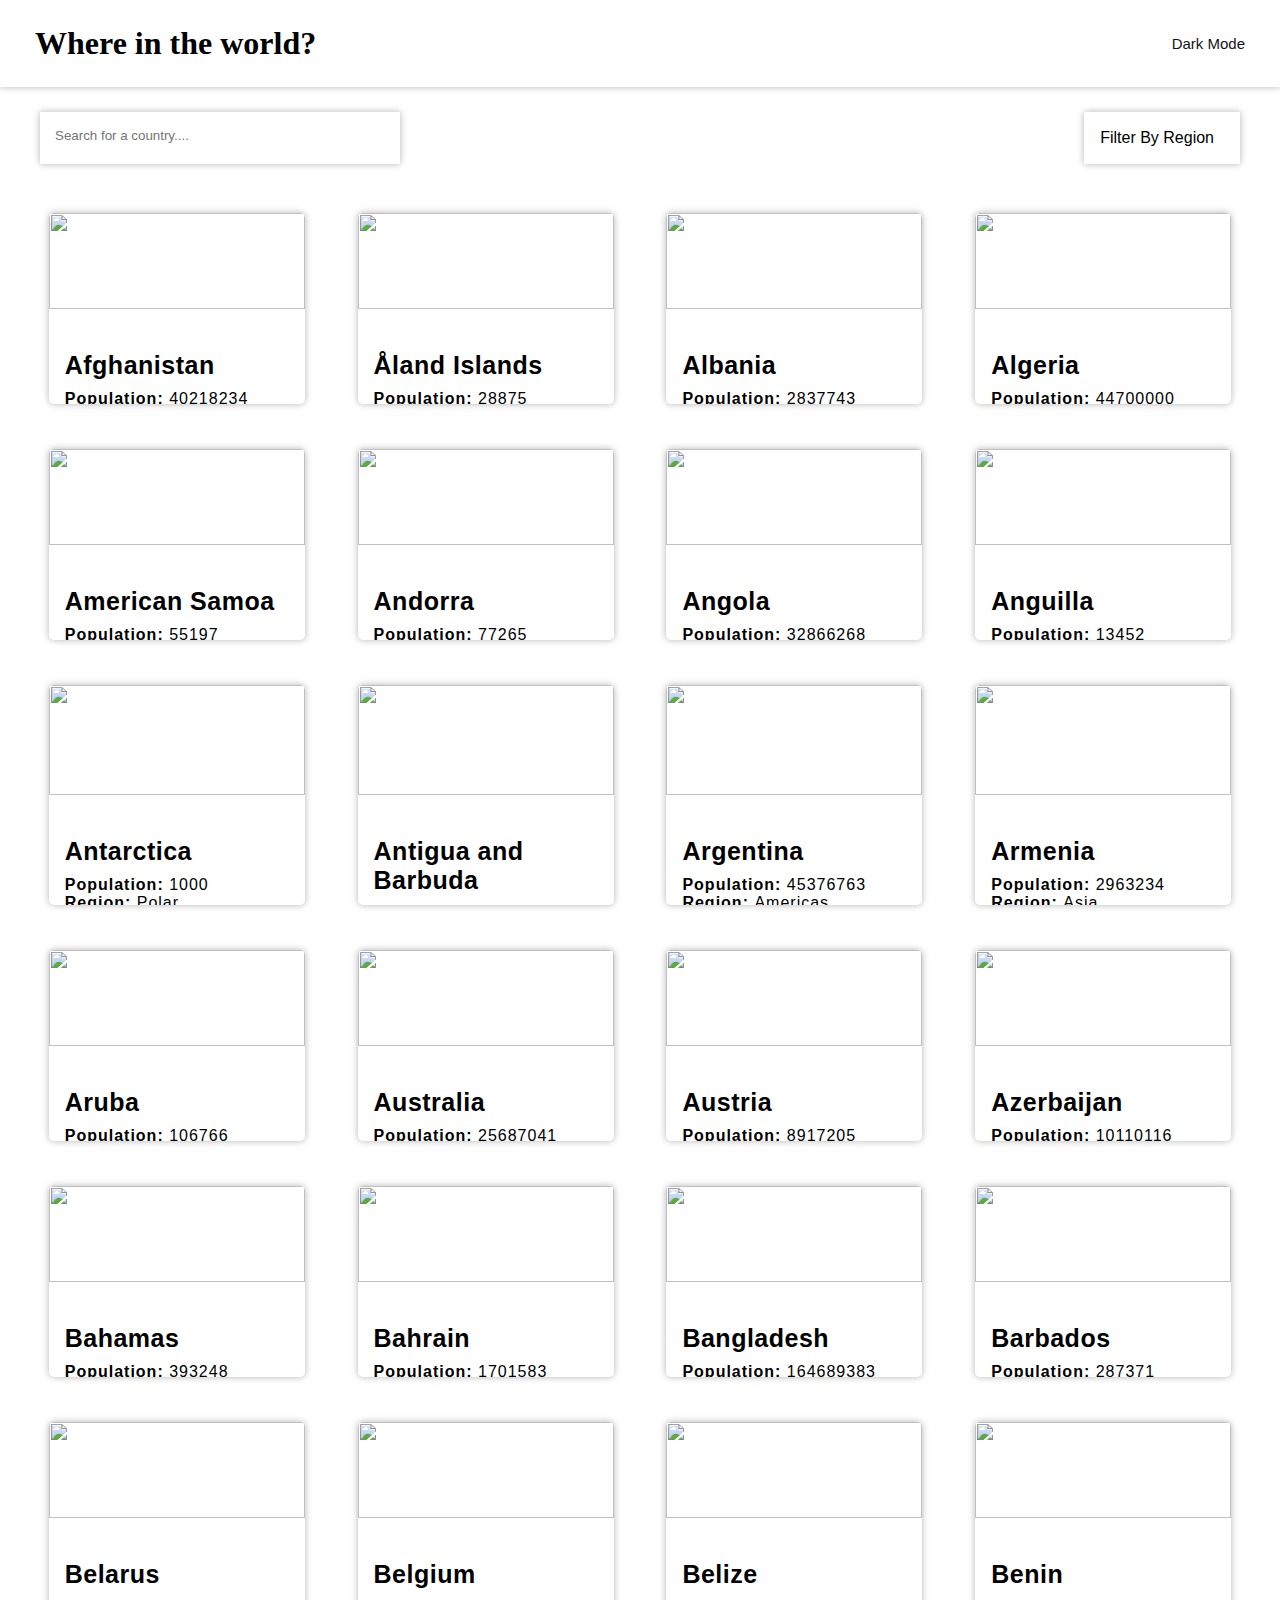
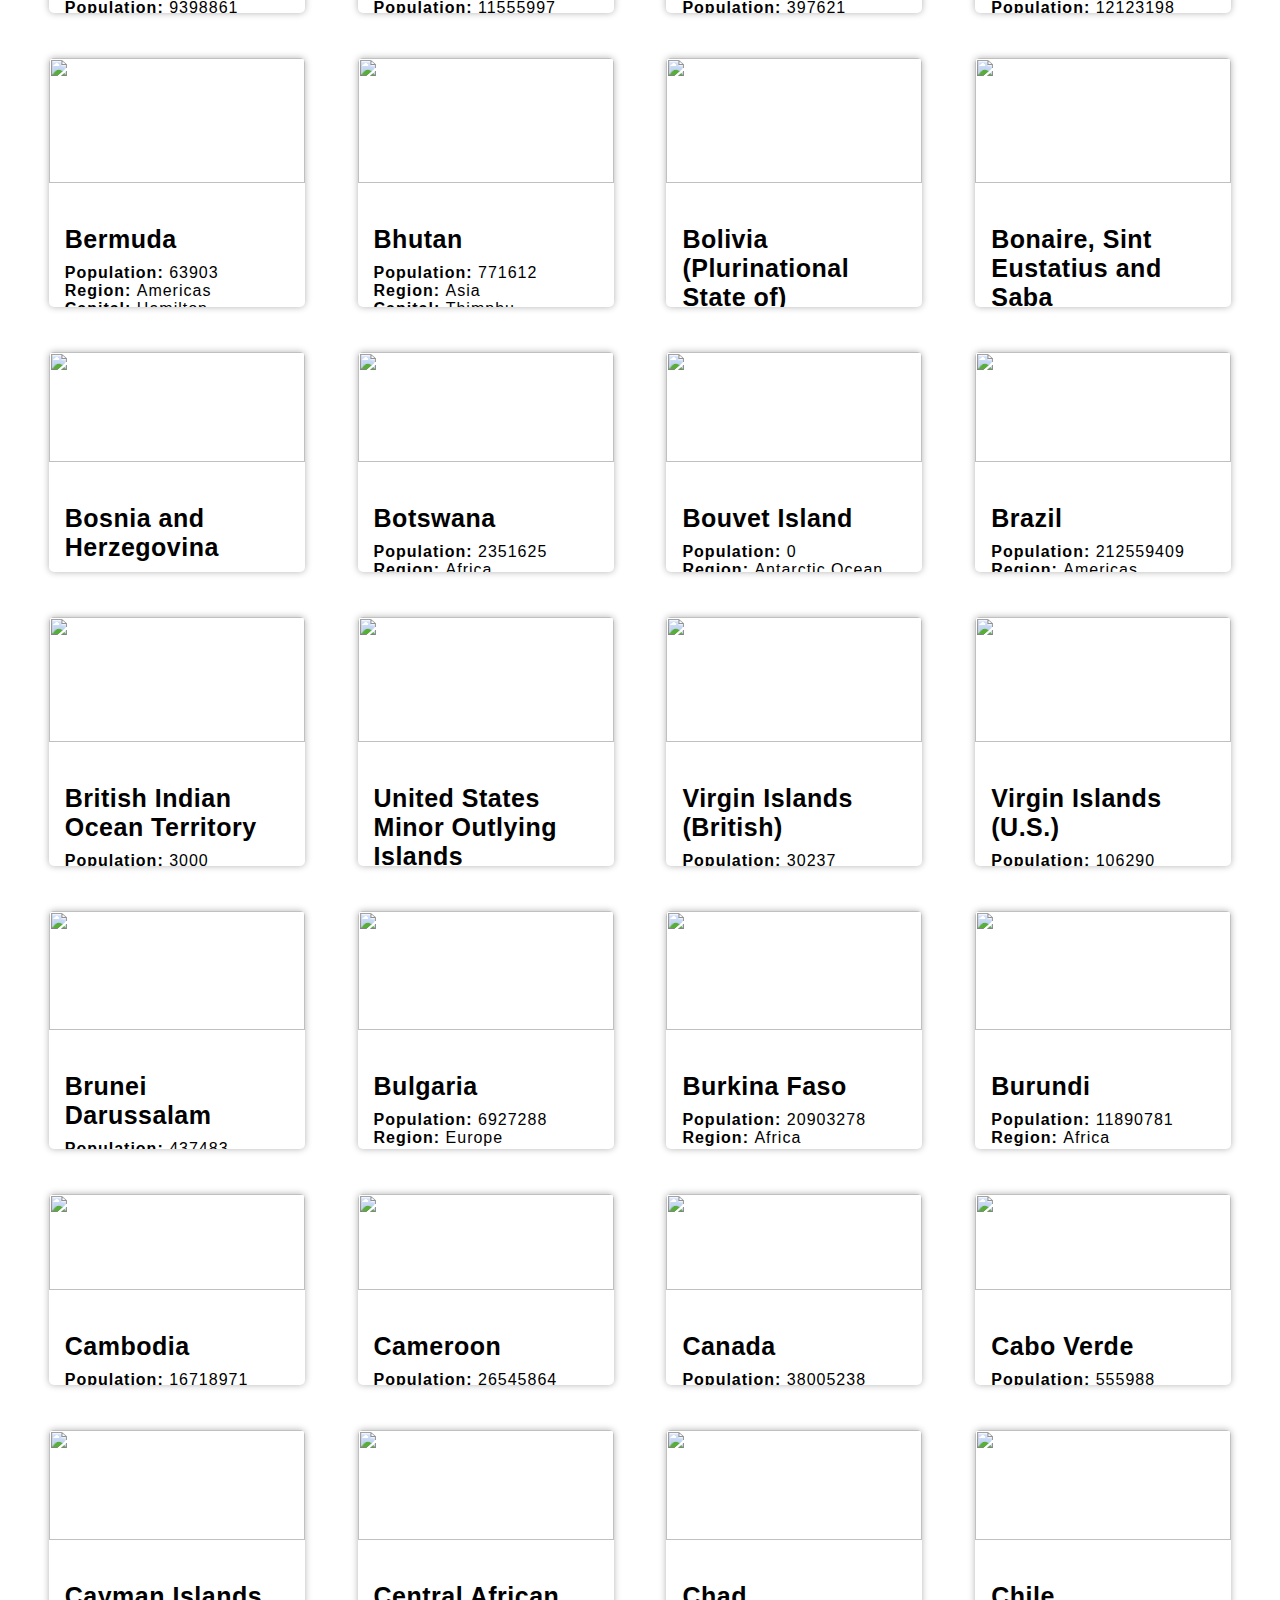
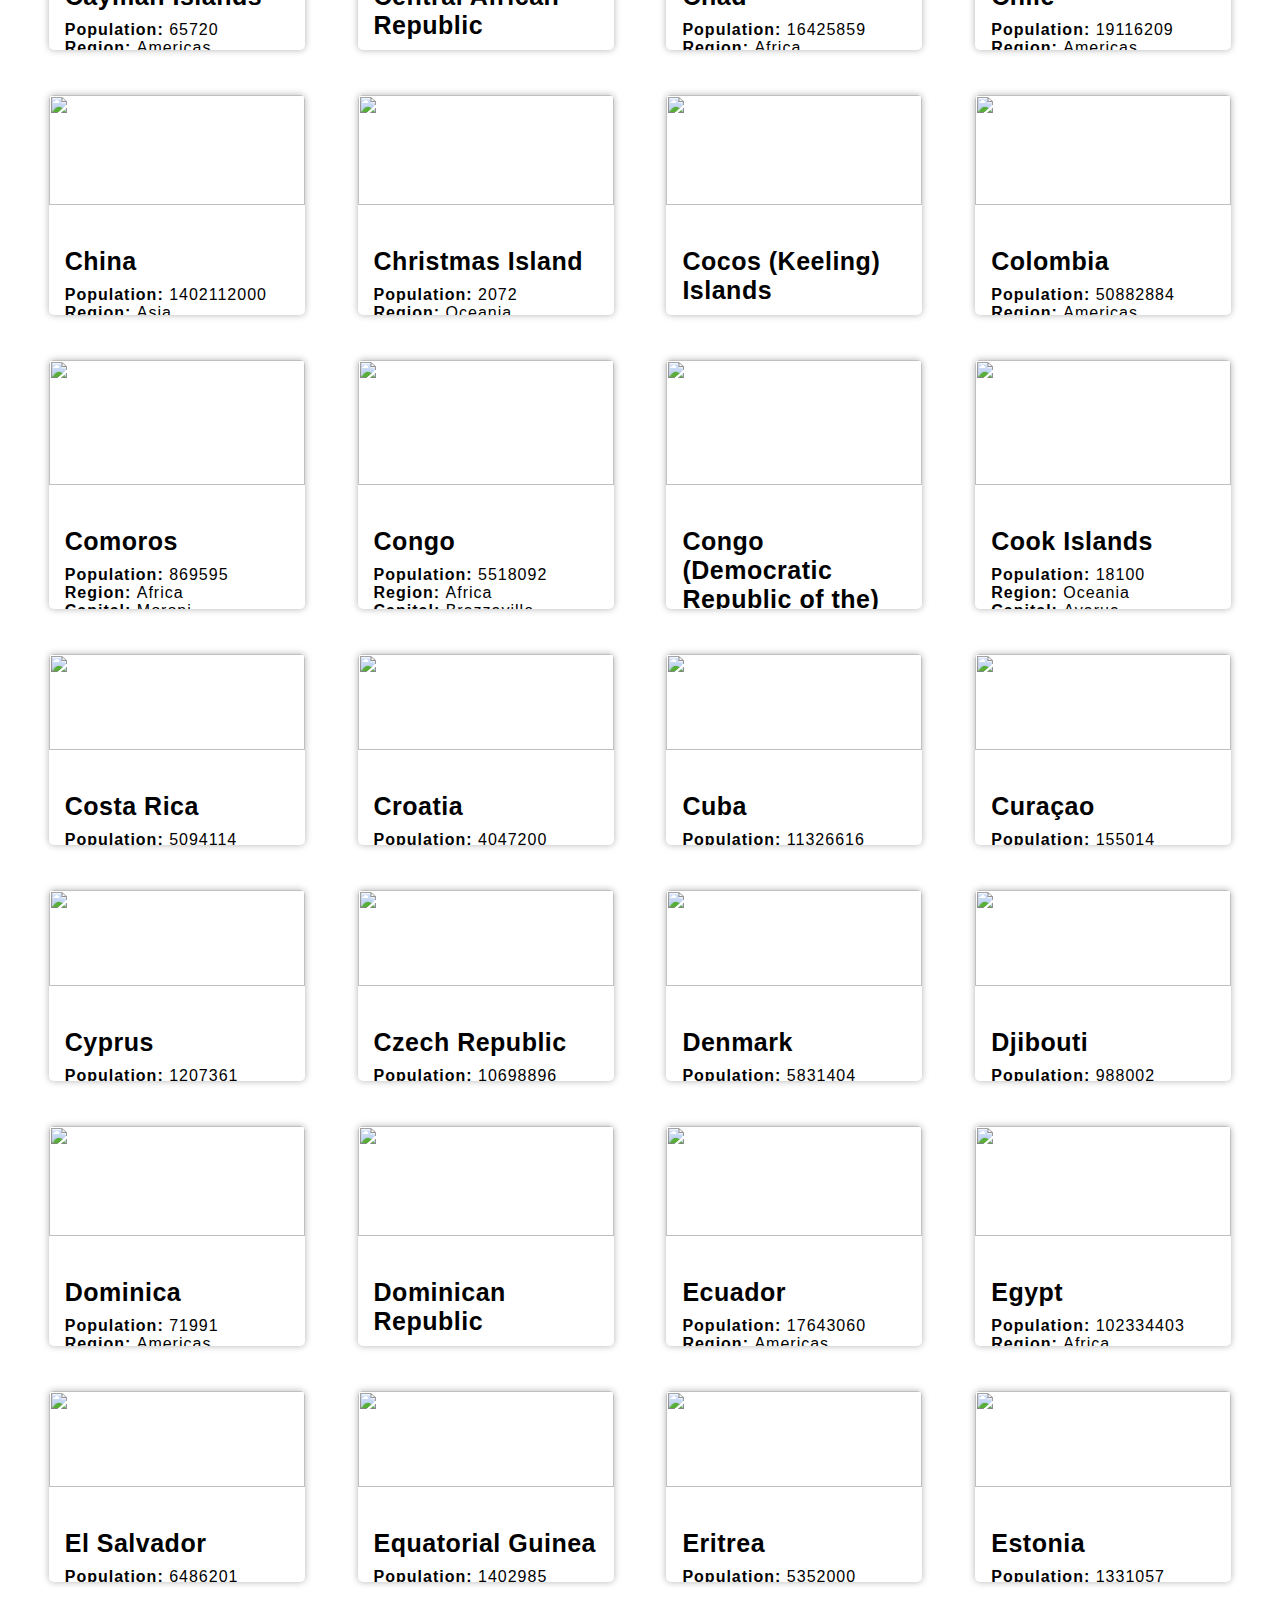
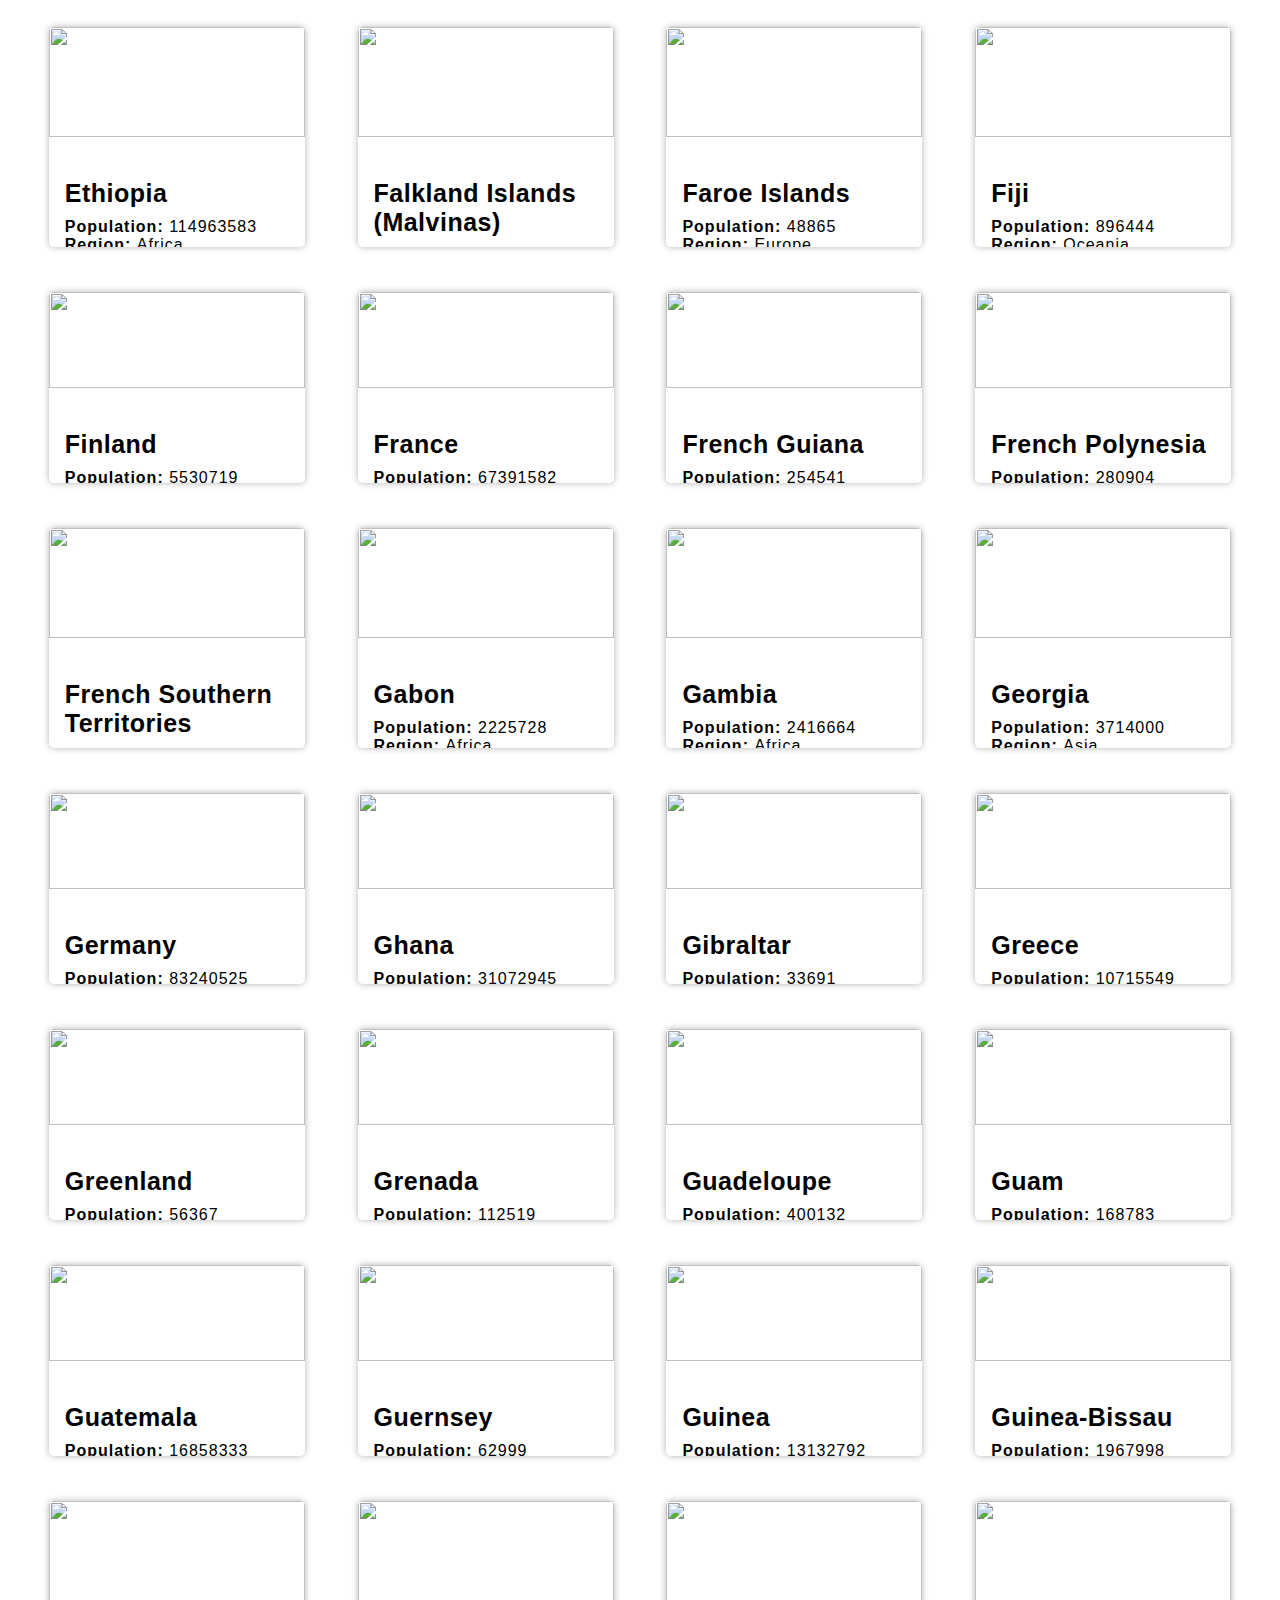
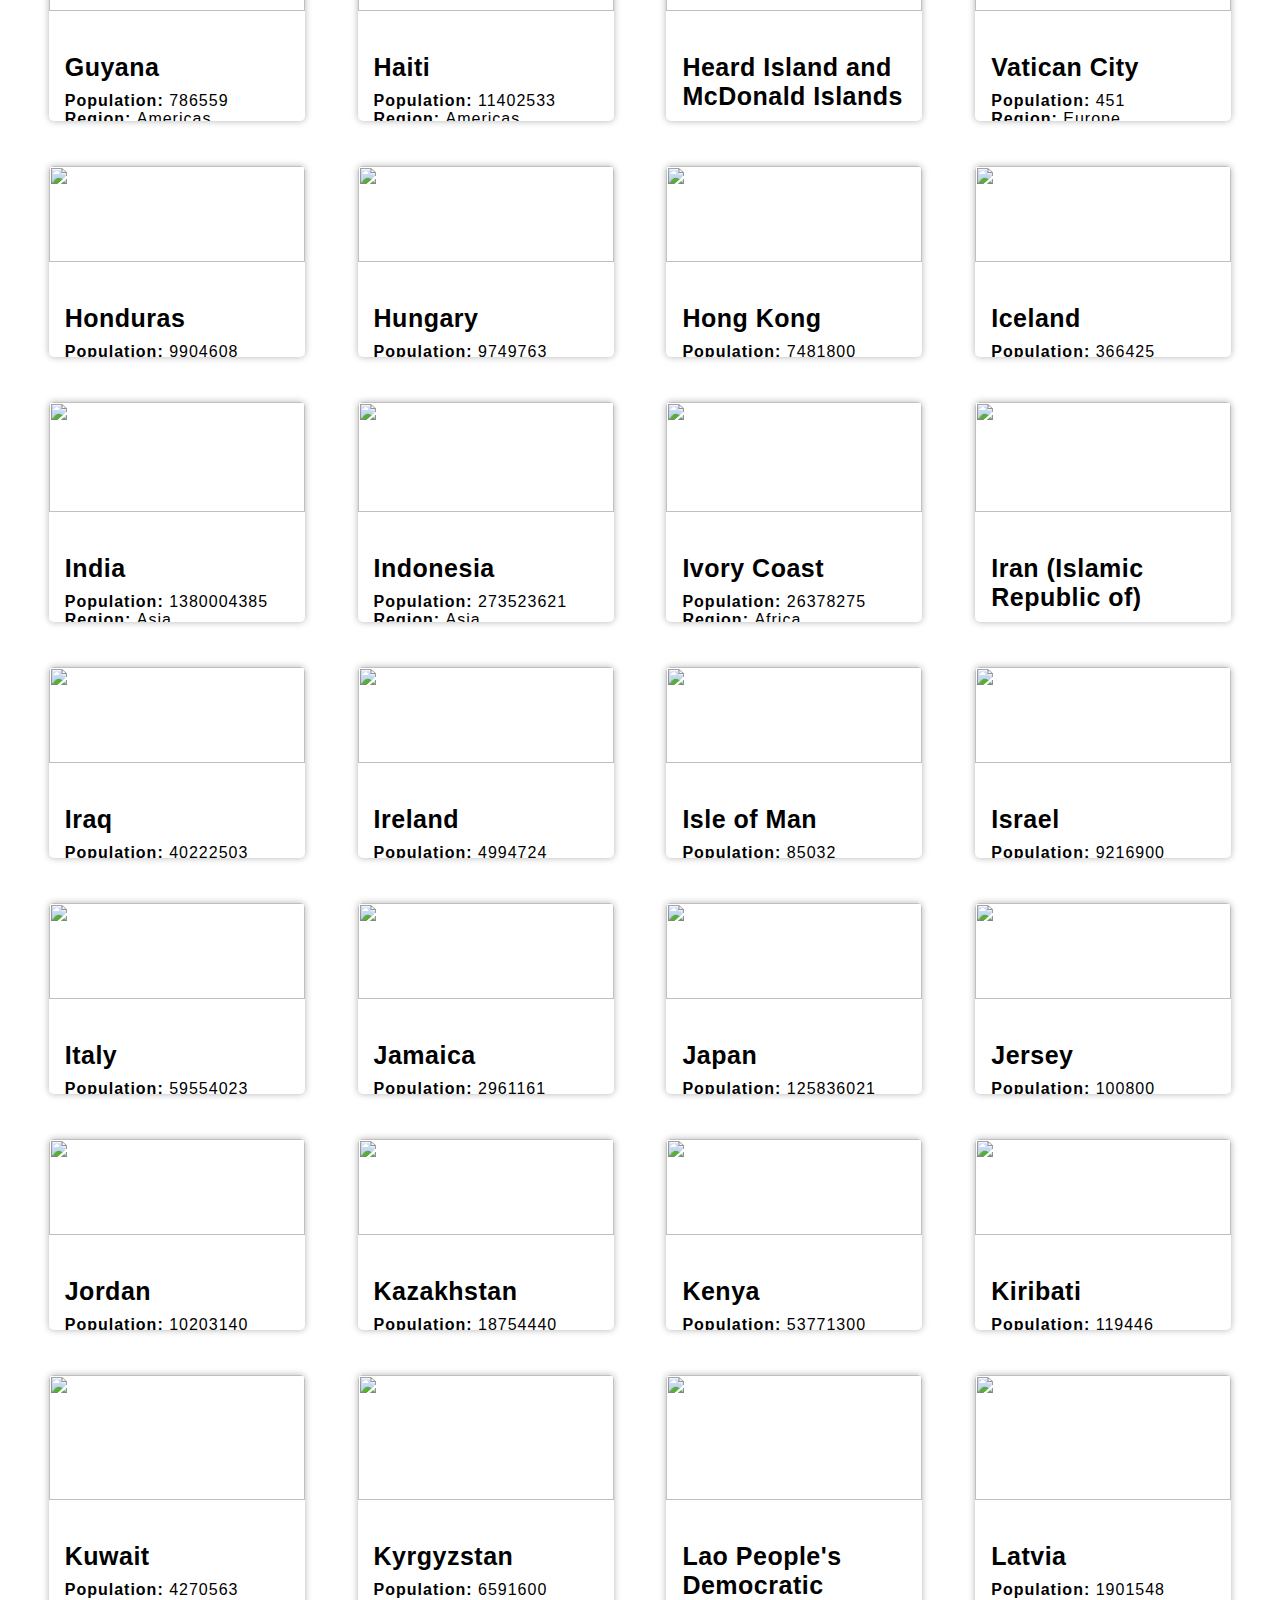
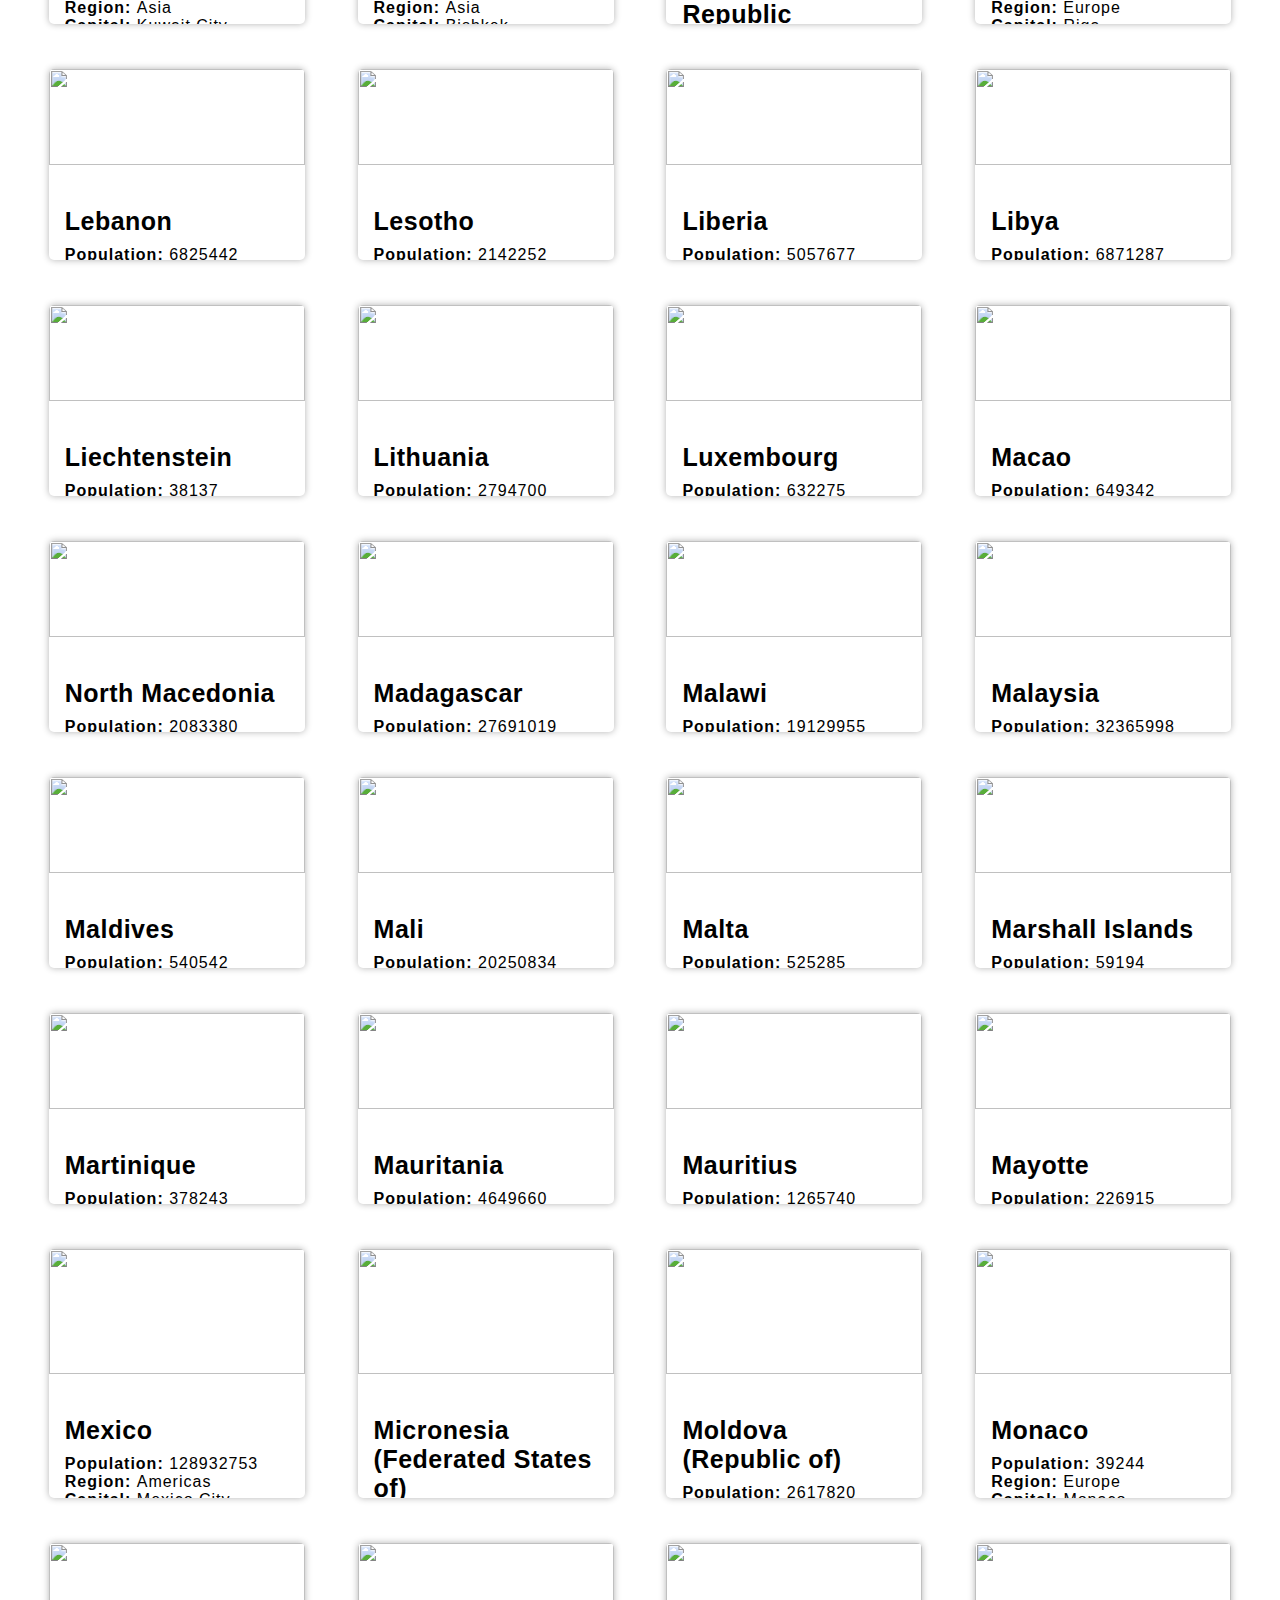
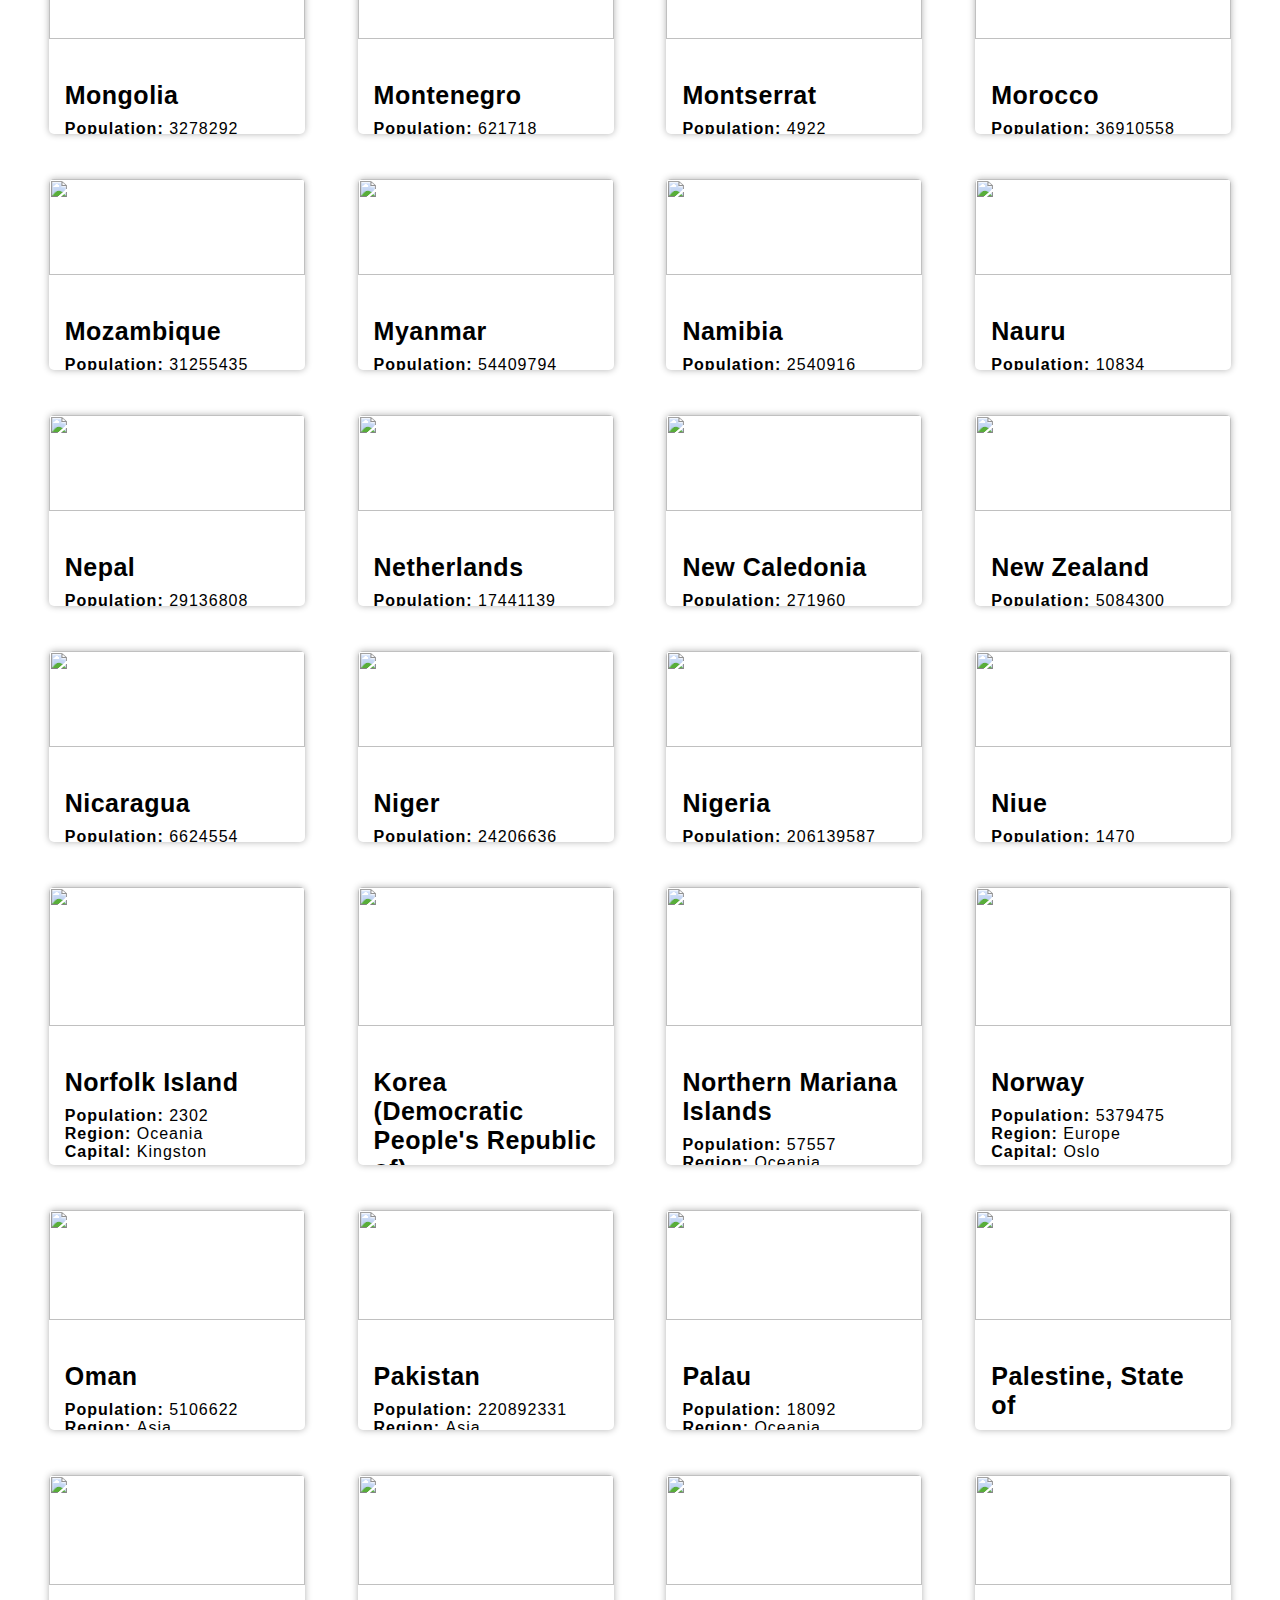
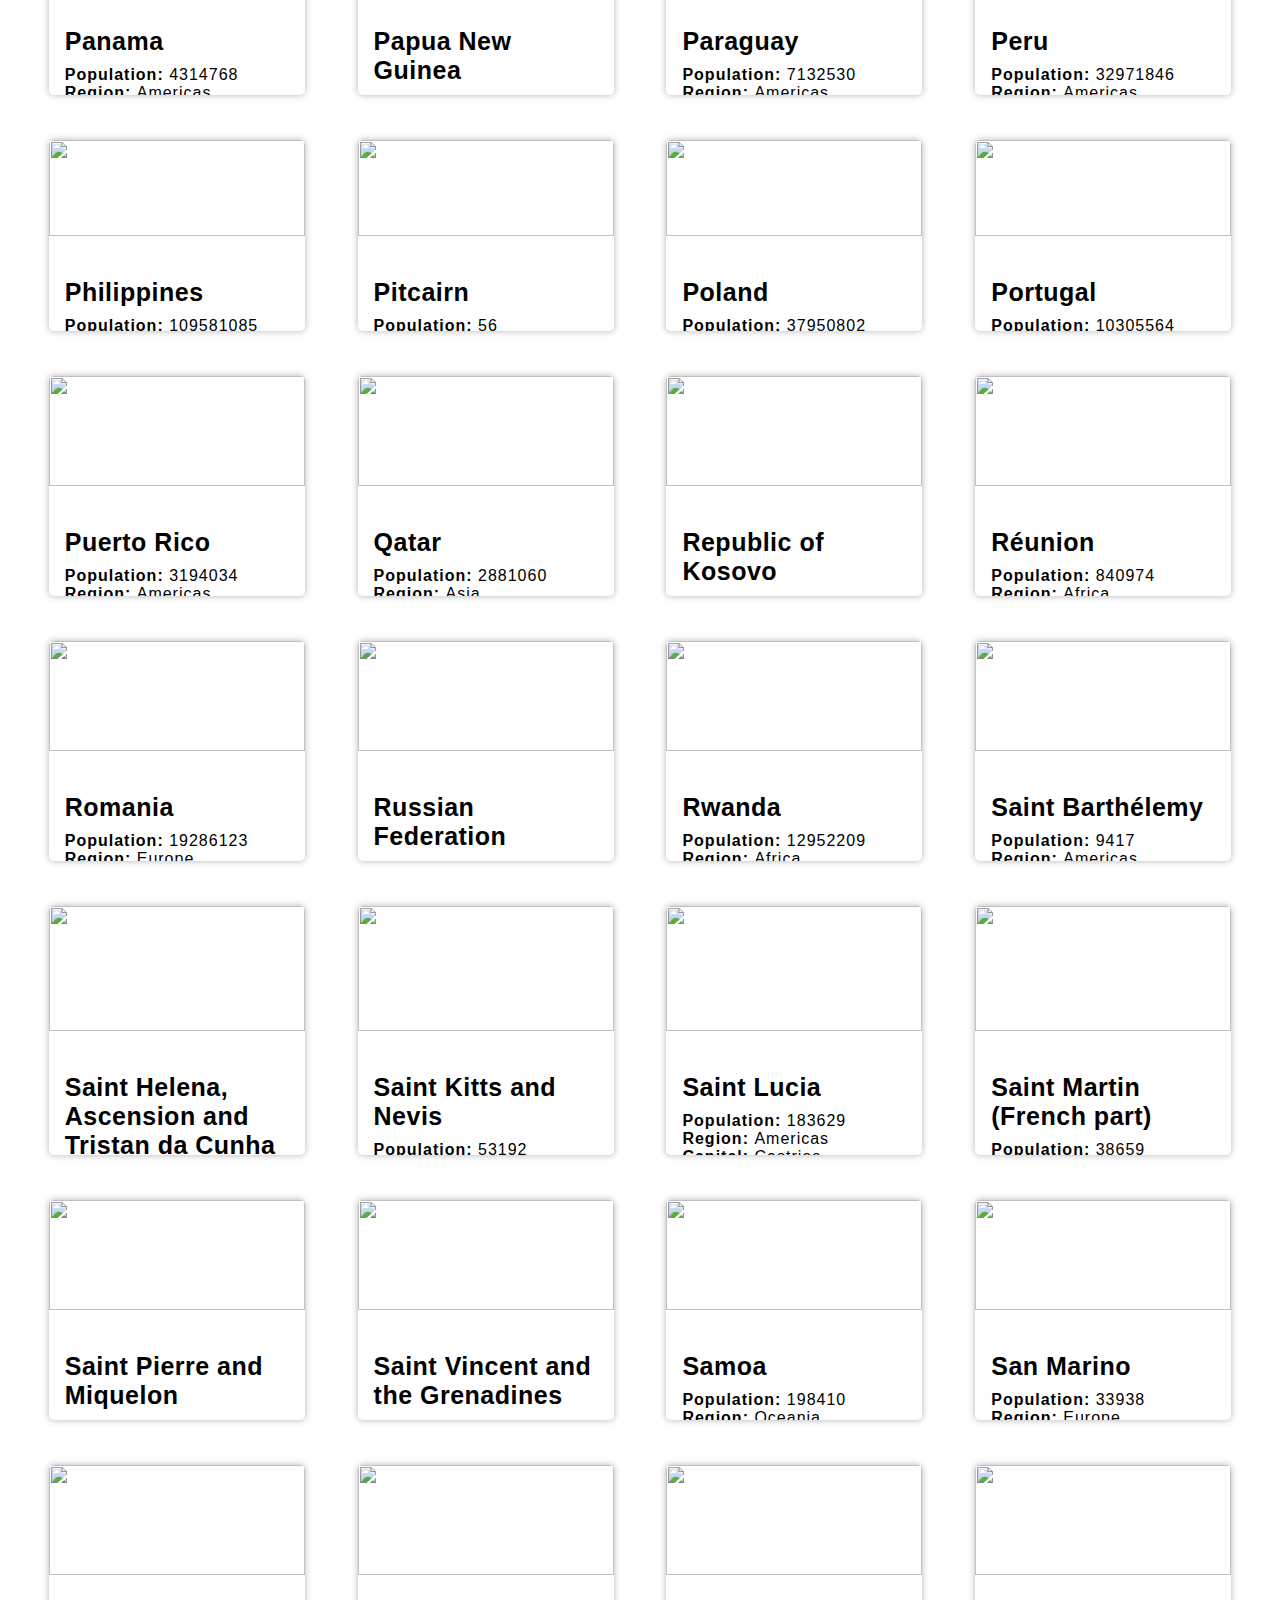
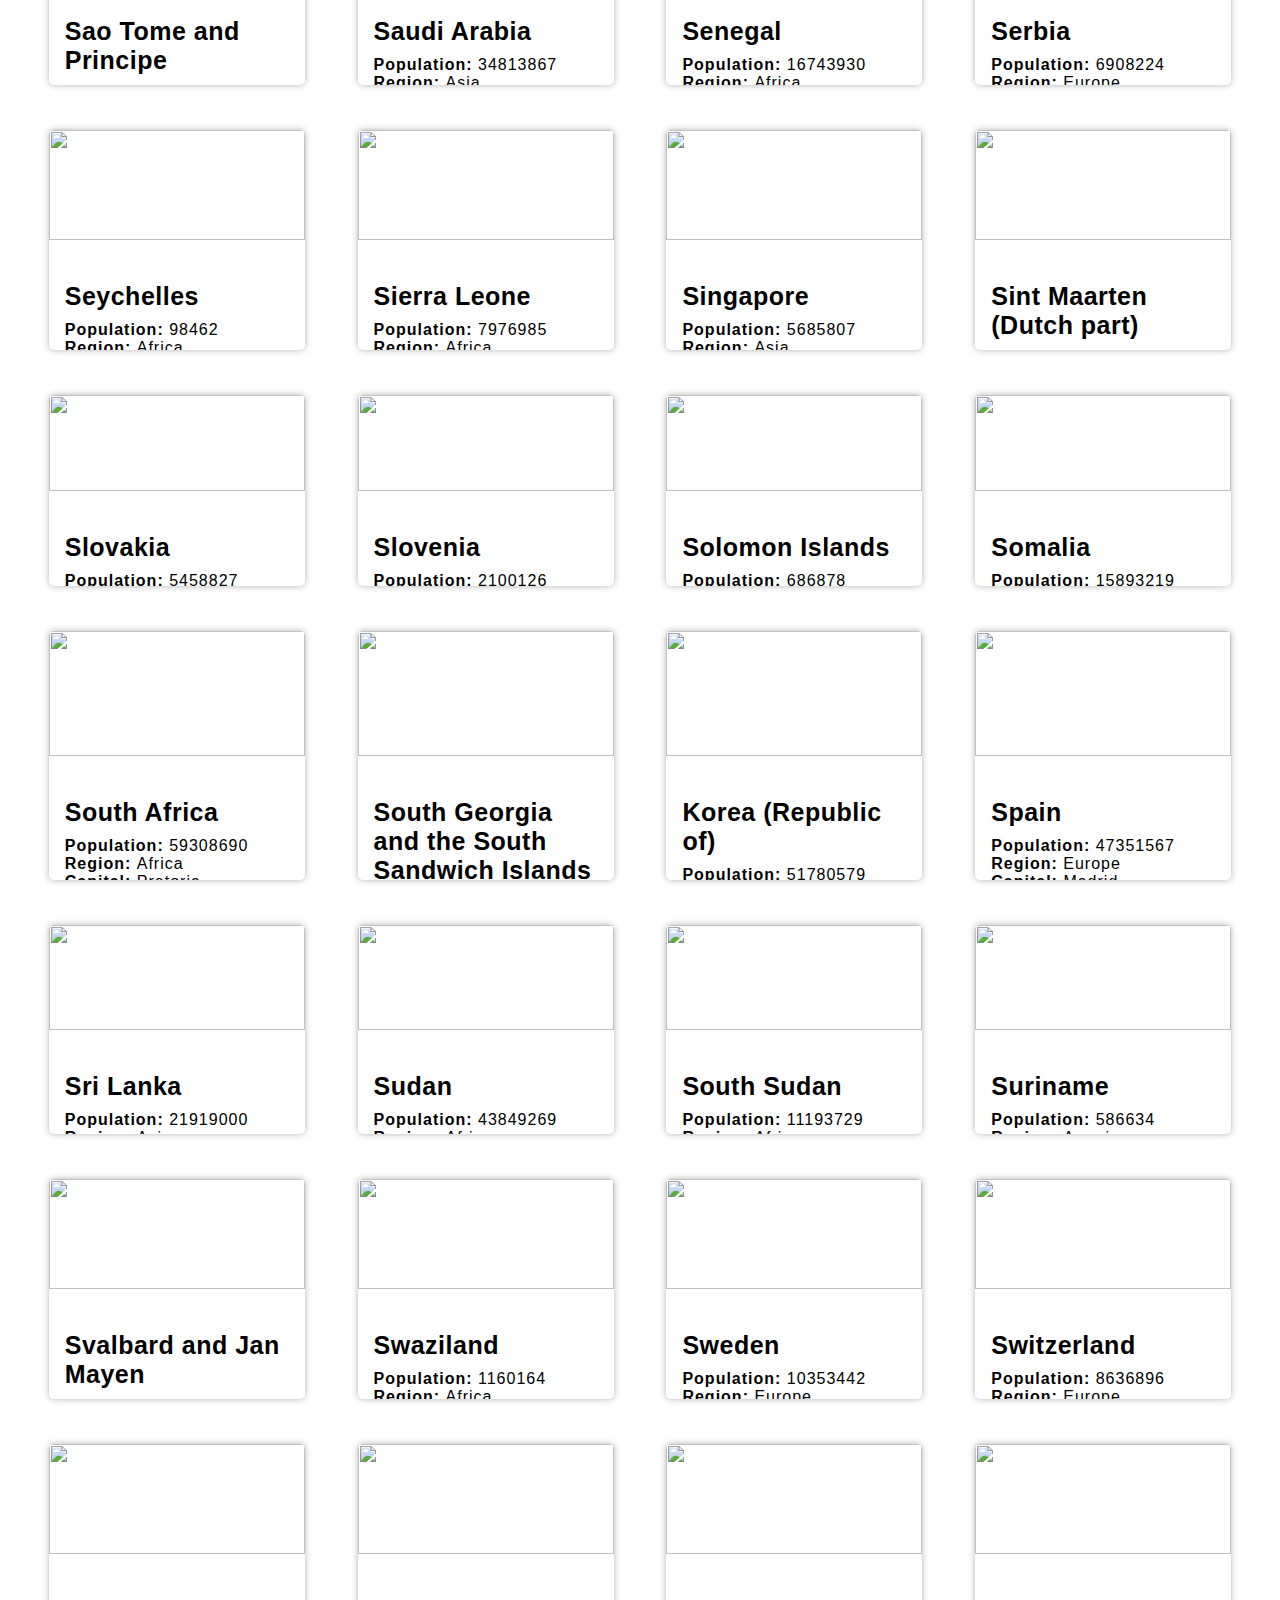
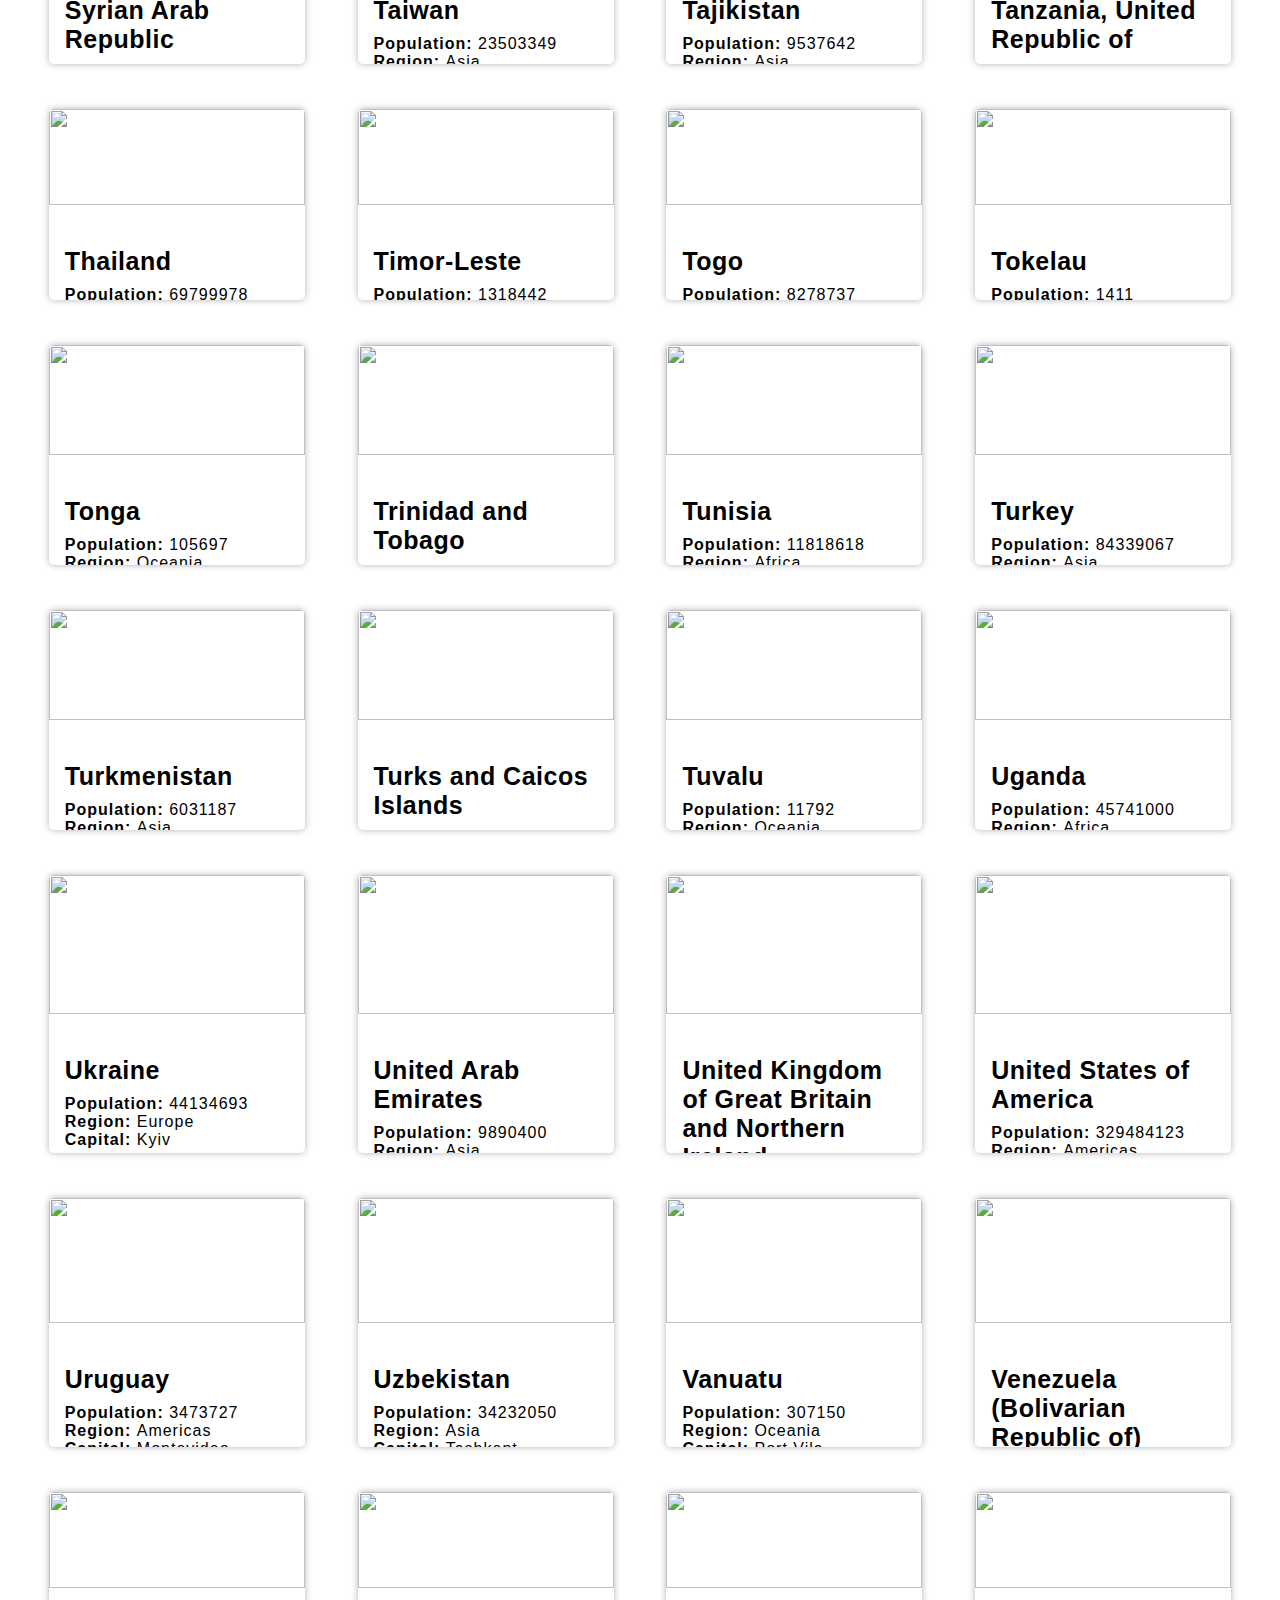
==== commit 88065440: "minor changes" ====
--- a/index.html
+++ b/index.html
@@ -10,7 +10,7 @@
       crossorigin="anonymous"
       referrerpolicy="no-referrer"
     />
-    <link rel="preconnect" href="https://fonts.googleapis.com"><link rel="preconnect" href="https://fonts.gstatic.com" crossorigin><link href="https://fonts.googleapis.com/css2?family=Nunito+Sans&display=swap" rel="stylesheet">
+    <!-- <link rel="preconnect" href="https://fonts.googleapis.com"><link rel="preconnect" href="https://fonts.gstatic.com" crossorigin><link href="https://fonts.googleapis.com/css2?family=Nunito+Sans&display=swap" rel="stylesheet"> -->
     <link rel="stylesheet" href="style.css" class="css" />
     <title>Rest-countries-api</title>
   </head>
@@ -68,7 +68,7 @@
         </div>
       </div> -->
     </section>
-    
+   
     <!-- <section class="third">
 <button>
   &#8592;back
--- a/style.css
+++ b/style.css
@@ -1,3 +1,4 @@
+/* @import url("https://fonts.google.com/specimen/Nunito+Sans"); */
 @import url("https://fonts.google.com/specimen/Nunito+Sans");
 * {
   margin: 0;
@@ -9,7 +10,11 @@
   min-height: 100vh;
   --bgcolor: hsl(0, 0%, 98%);
   --fontcolor: hsl(200, 15%, 8%);
-  font-family: "Nunito Sans" sans-serif;
+  /* font-family: "Nunito Sans" sans-serif; */
+  font-family: "Nunito Sans" , sans-serif;
+}
+.show{
+  display: none;
 }
 /* ---------------loader------------------ */
 #loader{
@@ -36,8 +41,9 @@
   padding: 25px 35px;
   display: flex;
   justify-content: space-between;
-
-  box-shadow: 0 0 7px rgba(0, 0, 0, 0.3);
+  font-family: "sans-serif";
+  box-shadow: 0 0 7px rgba(0, 0, 0, 0.3);
+  background-color: var(--countrybgcolor);
 }
 button {
   outline: none;
@@ -116,14 +122,15 @@
 
   overflow: hidden;
   background-color: var(--countrybgcolor);
-  z-index: -1;
-  height: 100%;
-  width: 100%;
+  /* z-index: -1; */
+  height: 100%;
+  width: 20vw;
+ 
 }
 .second {
   display: grid;
   grid-template-columns: repeat(4, auto);
-
+  justify-items: center;
   width: 93vw;
   gap: 45px;
   margin: 1.5rem auto;
@@ -175,20 +182,26 @@
   height: 100%;
   width: 100%;
   flex-wrap: wrap;
+  /* background-color: var(--countrybgcolor); */
 }
 .back {
-  position: absolute;
+  margin:2rem;
+  /* position: absolute;
   top: 3rem;
-  left: 30px;
-  background-color: #fdfdfd;
+  left: 30px; */
+  /* background-color: #fdfdfd; */
+  background-color: var(--countrybgcolor);
   box-shadow: 0 0 5px rgba(0, 0, 0.3);
   padding: 10px 20px;
   letter-spacing: 1px;
   border-radius: 5px;
-  display:none;
+  cursor:pointer;
+  color: var(--fontcolor);
+  /* display:none; */
   /* z-index: -1; */
 }
 .leftmodal {
+  padding:2rem;
   width: 50%;
 }
 .leftmodal img {
@@ -198,7 +211,7 @@
 }
 .rightmodal {
   width: 50%;
-  padding: 2rem;
+  padding:1rem;
 }
 .modalflex {
   display: flex;
@@ -226,3 +239,18 @@
   font-size: 18px;
   font-weight: 200;
 }
+.notFound{
+  font-size: 3rem;
+  text-align: center;
+  padding: 2rem 5rem;
+  display: flex;
+  justify-content: center;
+  align-items: center;
+  margin:auto;
+  font-weight: 400;
+}
+.countrymodal{
+  background-color: var(--bgcolor);
+  width:100vw;
+  height:100%;
+}
